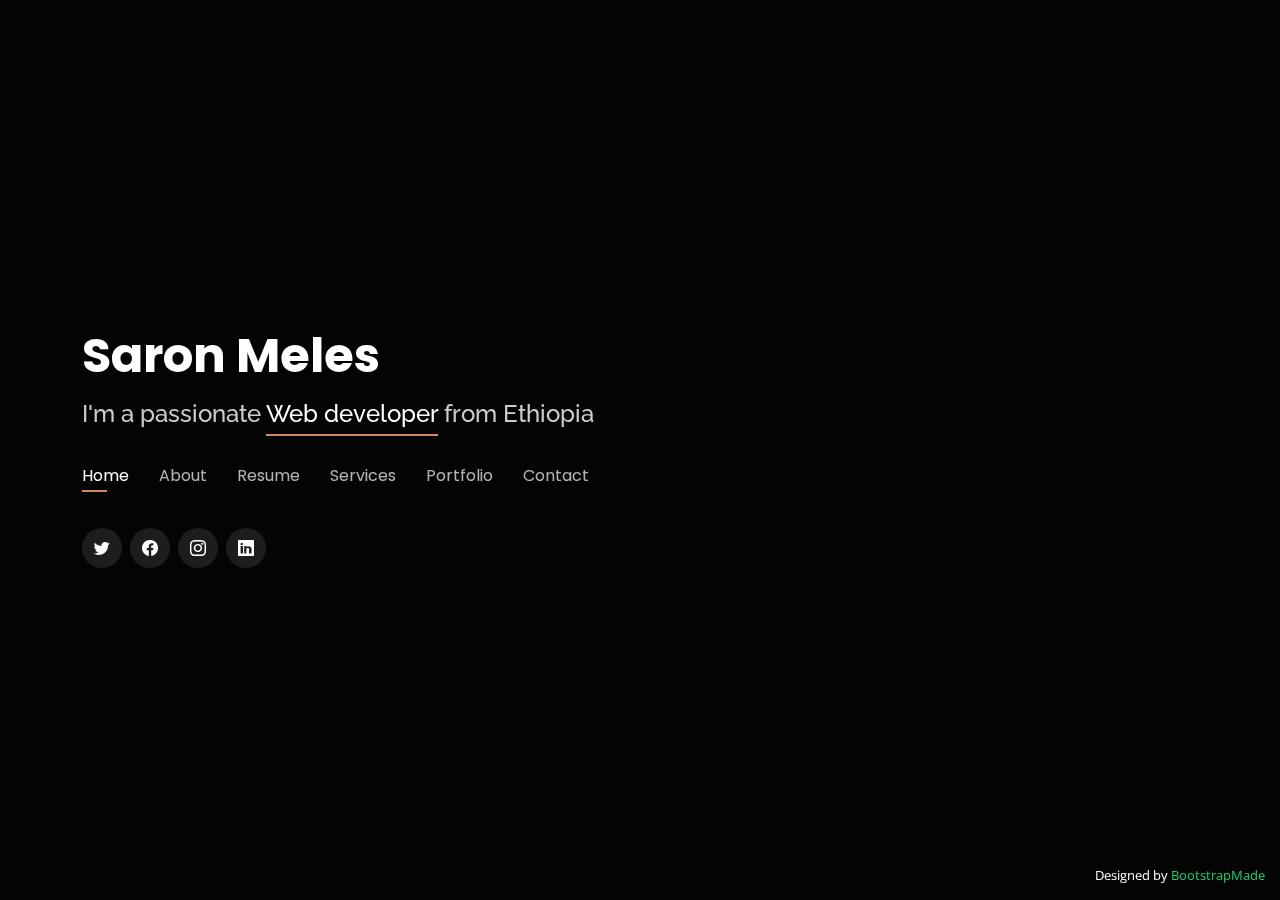
==== index.html @ d1ba61c9 "Initial Commit" ====
<!DOCTYPE html>
<html lang="en">

<head>
  <meta charset="utf-8">
  <meta content="width=device-width, initial-scale=1.0" name="viewport">

  <title>Personal Bootstrap Template</title>
  <meta content="" name="description">
  <meta content="" name="keywords">

  <!-- Favicons -->
  <link href="assets/img/favicon.png" rel="icon">
  <link href="assets/img/apple-touch-icon.png" rel="apple-touch-icon">

  <!-- Google Fonts -->
  <link href="https://fonts.googleapis.com/css?family=Open+Sans:300,300i,400,400i,600,600i,700,700i|Raleway:300,300i,400,400i,500,500i,600,600i,700,700i|Poppins:300,300i,400,400i,500,500i,600,600i,700,700i" rel="stylesheet">

  <!-- Vendor CSS Files -->
  <link href="assets/vendor/bootstrap/css/bootstrap.min.css" rel="stylesheet">
  <link href="assets/vendor/bootstrap-icons/bootstrap-icons.css" rel="stylesheet">
  <link href="assets/vendor/boxicons/css/boxicons.min.css" rel="stylesheet">
  <link href="assets/vendor/glightbox/css/glightbox.min.css" rel="stylesheet">
  <link href="assets/vendor/remixicon/remixicon.css" rel="stylesheet">
  <link href="assets/vendor/swiper/swiper-bundle.min.css" rel="stylesheet">

  <!-- Template Main CSS File -->
  <link href="assets/css/style.css" rel="stylesheet">

  <!-- =======================================================
  * Template Name: Personal
  * Updated: Mar 10 2023 with Bootstrap v5.2.3
  * Template URL: https://bootstrapmade.com/personal-free-resume-bootstrap-template/
  * Author: BootstrapMade.com
  * License: https://bootstrapmade.com/license/
  ======================================================== -->
</head>

<body>

  <!-- ======= Header ======= -->
  <header id="header">
    <div class="container">

      <h1><a href="index.html">Saron Meles</a></h1>
      <!-- Uncomment below if you prefer to use an image logo -->
      <!-- <a href="index.html" class="mr-auto"><img src="assets/img/logo.png" alt="" class="img-fluid"></a> -->
      <h2>I'm a passionate <span>Web developer</span> from Ethiopia</h2>

      <nav id="navbar" class="navbar">
        <ul>
          <li><a class="nav-link active" href="#header">Home</a></li>
          <li><a class="nav-link" href="#about">About</a></li>
          <li><a class="nav-link" href="#resume">Resume</a></li>
          <li><a class="nav-link" href="#services">Services</a></li>
          <li><a class="nav-link" href="#portfolio">Portfolio</a></li>
          <li><a class="nav-link" href="#contact">Contact</a></li>
        </ul>
        <i class="bi bi-list mobile-nav-toggle"></i>
      </nav><!-- .navbar -->

      <div class="social-links">
        <a href="#" class="twitter"><i class="bi bi-twitter"></i></a>
        <a href="#" class="facebook"><i class="bi bi-facebook"></i></a>
        <a href="#" class="instagram"><i class="bi bi-instagram"></i></a>
        <a href="#" class="linkedin"><i class="bi bi-linkedin"></i></a>
      </div>

    </div>
  </header><!-- End Header -->

  <!-- ======= About Section ======= -->
  <section id="about" class="about">

    <!-- ======= About Me ======= -->
    <div class="about-me container">

      <div class="section-title">
        <h2>About</h2>
        <p>Learn more about me</p>
      </div>

      <div class="row">
        <div class="col-lg-4" data-aos="fade-right">
          <img src="assets/img/aboutmebg.png" class="img-fluid" alt="">
        </div>
        <div class="col-lg-8 pt-4 pt-lg-0 content" data-aos="fade-left">
          <h3>UI/UX &amp; Designer and Web Developer</h3>
          <p class="fst-italic">
            I am a Web Developer with extensive experience in developing
websites from the ground up.
          </p>
          <div class="row">
            <div class="col-lg-6">
              <ul>
                <li><i class="bi bi-chevron-right"></i> <strong>Birthday:</strong> <span>27 June 1997</span></li>
                <li><i class="bi bi-chevron-right"></i> <strong>Website:</strong> <span>www.saron.com</span></li>
                <li><i class="bi bi-chevron-right"></i> <strong>Phone:</strong> <span>+123 456 7890</span></li>
                <li><i class="bi bi-chevron-right"></i> <strong>City:</strong> <span>Addis Ababa, Ethiopia</span></li>
              </ul>
            </div>
            <div class="col-lg-6">
              <ul>
                <li><i class="bi bi-chevron-right"></i> <strong>Age:</strong> <span>25</span></li>
                <li><i class="bi bi-chevron-right"></i> <strong>Degree:</strong> <span>BSc.</span></li>
                <li><i class="bi bi-chevron-right"></i> <strong>Email:</strong> <span>saronmeles4@gmail.com</span></li>
                <li><i class="bi bi-chevron-right"></i> <strong>Freelance:</strong> <span>Available</span></li>
              </ul>
            </div>
          </div>
          <p>
           I develop websites from the ground up – requirement analysis, planning,
            design, development, testing and delivery and maintenance. I have
            successfully completed more than 8 websites so far. I am known for
            my attention to detail, creative problem-solving skills, and ability to
            work both independently and collaboratively. I am motivated to provide clients with user-friendly solutions.
          </p>
        </div>
      </div>

    </div><!-- End About Me -->

    <!-- ======= Counts ======= -->
    <div class="counts container">

      <div class="row">

        <div class="col-lg-3 col-md-6">
          <div class="count-box">
            <i class="bi bi-emoji-smile"></i>
            <span data-purecounter-start="0" data-purecounter-end="232" data-purecounter-duration="1" class="purecounter"></span>
            <p>Happy Clients</p>
          </div>
        </div>

        <div class="col-lg-3 col-md-6 mt-5 mt-md-0">
          <div class="count-box">
            <i class="bi bi-journal-richtext"></i>
            <span data-purecounter-start="0" data-purecounter-end="521" data-purecounter-duration="1" class="purecounter"></span>
            <p>Projects</p>
          </div>
        </div>

        <div class="col-lg-3 col-md-6 mt-5 mt-lg-0">
          <div class="count-box">
            <i class="bi bi-headset"></i>
            <span data-purecounter-start="0" data-purecounter-end="1463" data-purecounter-duration="1" class="purecounter"></span>
            <p>Hours Of Support</p>
          </div>
        </div>

        <div class="col-lg-3 col-md-6 mt-5 mt-lg-0">
          <div class="count-box">
            <i class="bi bi-award"></i>
            <span data-purecounter-start="0" data-purecounter-end="24" data-purecounter-duration="1" class="purecounter"></span>
            <p>Awards</p>
          </div>
        </div>

      </div>

    </div><!-- End Counts -->

    <!-- ======= Skills  ======= -->
    <div class="skills container">

      <div class="section-title">
        <h2>Skills</h2>
      </div>

      <div class="row skills-content">

        <div class="col-lg-6">

          <div class="progress">
            <span class="skill">HTML <i class="val">100%</i></span>
            <div class="progress-bar-wrap">
              <div class="progress-bar" role="progressbar" aria-valuenow="100" aria-valuemin="0" aria-valuemax="100"></div>
            </div>
          </div>

          <div class="progress">
            <span class="skill">CSS <i class="val">90%</i></span>
            <div class="progress-bar-wrap">
              <div class="progress-bar" role="progressbar" aria-valuenow="90" aria-valuemin="0" aria-valuemax="100"></div>
            </div>
          </div>

          <div class="progress">
            <span class="skill">JavaScript <i class="val">75%</i></span>
            <div class="progress-bar-wrap">
              <div class="progress-bar" role="progressbar" aria-valuenow="75" aria-valuemin="0" aria-valuemax="100"></div>
            </div>
          </div>

        </div>

        <div class="col-lg-6">

          <div class="progress">
            <span class="skill">React <i class="val">65%</i></span>
            <div class="progress-bar-wrap">
              <div class="progress-bar" role="progressbar" aria-valuenow="80" aria-valuemin="0" aria-valuemax="100"></div>
            </div>
          </div>

          <div class="progress">
            <span class="skill">WIX <i class="val">90%</i></span>
            <div class="progress-bar-wrap">
              <div class="progress-bar" role="progressbar" aria-valuenow="90" aria-valuemin="0" aria-valuemax="100"></div>
            </div>
          </div>

          <div class="progress">
            <span class="skill">Photoshop <i class="val">50%</i></span>
            <div class="progress-bar-wrap">
              <div class="progress-bar" role="progressbar" aria-valuenow="55" aria-valuemin="0" aria-valuemax="100"></div>
            </div>
          </div>

        </div>

      </div>

    </div><!-- End Skills -->

    <!-- ======= Interests ======= -->
    <div class="interests container">

      <div class="section-title">
        <h2>Interests</h2>
      </div>

      <div class="row">
        <div class="col-lg-3 col-md-4">
          <div class="icon-box">
            <i class="ri-store-line" style="color: #ffbb2c;"></i>
            <h3>Lorem Ipsum</h3>
          </div>
        </div>
        <div class="col-lg-3 col-md-4 mt-4 mt-md-0">
          <div class="icon-box">
            <i class="ri-bar-chart-box-line" style="color: #5578ff;"></i>
            <h3>Dolor Sitema</h3>
          </div>
        </div>
        <div class="col-lg-3 col-md-4 mt-4 mt-md-0">
          <div class="icon-box">
            <i class="ri-calendar-todo-line" style="color: #e80368;"></i>
            <h3>Sed perspiciatis</h3>
          </div>
        </div>
        <div class="col-lg-3 col-md-4 mt-4 mt-lg-0">
          <div class="icon-box">
            <i class="ri-paint-brush-line" style="color: #e361ff;"></i>
            <h3>Magni Dolores</h3>
          </div>
        </div>
        <div class="col-lg-3 col-md-4 mt-4">
          <div class="icon-box">
            <i class="ri-database-2-line" style="color: #47aeff;"></i>
            <h3>Nemo Enim</h3>
          </div>
        </div>
        <div class="col-lg-3 col-md-4 mt-4">
          <div class="icon-box">
            <i class="ri-gradienter-line" style="color: #ffa76e;"></i>
            <h3>Eiusmod Tempor</h3>
          </div>
        </div>
        <div class="col-lg-3 col-md-4 mt-4">
          <div class="icon-box">
            <i class="ri-file-list-3-line" style="color: #11dbcf;"></i>
            <h3>Midela Teren</h3>
          </div>
        </div>
        <div class="col-lg-3 col-md-4 mt-4">
          <div class="icon-box">
            <i class="ri-price-tag-2-line" style="color: #4233ff;"></i>
            <h3>Pira Neve</h3>
          </div>
        </div>
        <div class="col-lg-3 col-md-4 mt-4">
          <div class="icon-box">
            <i class="ri-anchor-line" style="color: #b2904f;"></i>
            <h3>Dirada Pack</h3>
          </div>
        </div>
        <div class="col-lg-3 col-md-4 mt-4">
          <div class="icon-box">
            <i class="ri-disc-line" style="color: #b20969;"></i>
            <h3>Moton Ideal</h3>
          </div>
        </div>
        <div class="col-lg-3 col-md-4 mt-4">
          <div class="icon-box">
            <i class="ri-base-station-line" style="color: #ff5828;"></i>
            <h3>Verdo Park</h3>
          </div>
        </div>
        <div class="col-lg-3 col-md-4 mt-4">
          <div class="icon-box">
            <i class="ri-fingerprint-line" style="color: #29cc61;"></i>
            <h3>Flavor Nivelanda</h3>
          </div>
        </div>
      </div>

    </div><!-- End Interests -->

    <!-- ======= Testimonials ======= -->
    <div class="testimonials container">

      <div class="section-title">
        <h2>Testimonials</h2>
      </div>

      <div class="testimonials-slider swiper" data-aos="fade-up" data-aos-delay="100">
        <div class="swiper-wrapper">

          <div class="swiper-slide">
            <div class="testimonial-item">
              <p>
                <i class="bx bxs-quote-alt-left quote-icon-left"></i>
                Proin iaculis purus consequat sem cure digni ssim donec porttitora entum suscipit rhoncus. Accusantium quam, ultricies eget id, aliquam eget nibh et. Maecen aliquam, risus at semper.
                <i class="bx bxs-quote-alt-right quote-icon-right"></i>
              </p>
              <img src="assets/img/testimonials/testimonials-1.jpg" class="testimonial-img" alt="">
              <h3>Saul Goodman</h3>
              <h4>Ceo &amp; Founder</h4>
            </div>
          </div><!-- End testimonial item -->

          <div class="swiper-slide">
            <div class="testimonial-item">
              <p>
                <i class="bx bxs-quote-alt-left quote-icon-left"></i>
                Export tempor illum tamen malis malis eram quae irure esse labore quem cillum quid cillum eram malis quorum velit fore eram velit sunt aliqua noster fugiat irure amet legam anim culpa.
                <i class="bx bxs-quote-alt-right quote-icon-right"></i>
              </p>
              <img src="assets/img/testimonials/testimonials-2.jpg" class="testimonial-img" alt="">
              <h3>Sara Wilsson</h3>
              <h4>Designer</h4>
            </div>
          </div><!-- End testimonial item -->

          <div class="swiper-slide">
            <div class="testimonial-item">
              <p>
                <i class="bx bxs-quote-alt-left quote-icon-left"></i>
                Enim nisi quem export duis labore cillum quae magna enim sint quorum nulla quem veniam duis minim tempor labore quem eram duis noster aute amet eram fore quis sint minim.
                <i class="bx bxs-quote-alt-right quote-icon-right"></i>
              </p>
              <img src="assets/img/testimonials/testimonials-3.jpg" class="testimonial-img" alt="">
              <h3>Jena Karlis</h3>
              <h4>Store Owner</h4>
            </div>
          </div><!-- End testimonial item -->

          <div class="swiper-slide">
            <div class="testimonial-item">
              <p>
                <i class="bx bxs-quote-alt-left quote-icon-left"></i>
                Fugiat enim eram quae cillum dolore dolor amet nulla culpa multos export minim fugiat minim velit minim dolor enim duis veniam ipsum anim magna sunt elit fore quem dolore labore illum veniam.
                <i class="bx bxs-quote-alt-right quote-icon-right"></i>
              </p>
              <img src="assets/img/testimonials/testimonials-4.jpg" class="testimonial-img" alt="">
              <h3>Matt Brandon</h3>
              <h4>Freelancer</h4>
            </div>
          </div><!-- End testimonial item -->

          <div class="swiper-slide">
            <div class="testimonial-item">
              <p>
                <i class="bx bxs-quote-alt-left quote-icon-left"></i>
                Quis quorum aliqua sint quem legam fore sunt eram irure aliqua veniam tempor noster veniam enim culpa labore duis sunt culpa nulla illum cillum fugiat legam esse veniam culpa fore nisi cillum quid.
                <i class="bx bxs-quote-alt-right quote-icon-right"></i>
              </p>
              <img src="assets/img/testimonials/testimonials-5.jpg" class="testimonial-img" alt="">
              <h3>John Larson</h3>
              <h4>Entrepreneur</h4>
            </div>
          </div><!-- End testimonial item -->

        </div>
        <div class="swiper-pagination"></div>
      </div>

      <div class="owl-carousel testimonials-carousel">

      </div>

    </div><!-- End Testimonials  -->

  </section><!-- End About Section -->

  <!-- ======= Resume Section ======= -->
  <section id="resume" class="resume">
    <div class="container">

      <div class="section-title">
        <h2>Resume</h2>
        <p>Check My Resume</p>
      </div>

      <div class="row">
        <div class="col-lg-6">
          <h3 class="resume-title">Sumary</h3>
          <div class="resume-item pb-0">
            <h4>Alice Barkley</h4>
            <p><em>Innovative and deadline-driven Graphic Designer with 3+ years of experience designing and developing user-centered digital/print marketing material from initial concept to final, polished deliverable.</em></p>
            <p>
            <ul>
              <li>Portland par 127,Orlando, FL</li>
              <li>(123) 456-7891</li>
              <li>alice.barkley@example.com</li>
            </ul>
            </p>
          </div>

          <h3 class="resume-title">Education</h3>
          <div class="resume-item">
            <h4>Master of Fine Arts &amp; Graphic Design</h4>
            <h5>2015 - 2016</h5>
            <p><em>Rochester Institute of Technology, Rochester, NY</em></p>
            <p>Qui deserunt veniam. Et sed aliquam labore tempore sed quisquam iusto autem sit. Ea vero voluptatum qui ut dignissimos deleniti nerada porti sand markend</p>
          </div>
          <div class="resume-item">
            <h4>Bachelor of Fine Arts &amp; Graphic Design</h4>
            <h5>2010 - 2014</h5>
            <p><em>Rochester Institute of Technology, Rochester, NY</em></p>
            <p>Quia nobis sequi est occaecati aut. Repudiandae et iusto quae reiciendis et quis Eius vel ratione eius unde vitae rerum voluptates asperiores voluptatem Earum molestiae consequatur neque etlon sader mart dila</p>
          </div>
        </div>
        <div class="col-lg-6">
          <h3 class="resume-title">Professional Experience</h3>
          <div class="resume-item">
            <h4>Senior graphic design specialist</h4>
            <h5>2019 - Present</h5>
            <p><em>Experion, New York, NY </em></p>
            <p>
            <ul>
              <li>Lead in the design, development, and implementation of the graphic, layout, and production communication materials</li>
              <li>Delegate tasks to the 7 members of the design team and provide counsel on all aspects of the project. </li>
              <li>Supervise the assessment of all graphic materials in order to ensure quality and accuracy of the design</li>
              <li>Oversee the efficient use of production project budgets ranging from $2,000 - $25,000</li>
            </ul>
            </p>
          </div>
          <div class="resume-item">
            <h4>Graphic design specialist</h4>
            <h5>2017 - 2018</h5>
            <p><em>Stepping Stone Advertising, New York, NY</em></p>
            <p>
            <ul>
              <li>Developed numerous marketing programs (logos, brochures,infographics, presentations, and advertisements).</li>
              <li>Managed up to 5 projects or tasks at a given time while under pressure</li>
              <li>Recommended and consulted with clients on the most appropriate graphic design</li>
              <li>Created 4+ design presentations and proposals a month for clients and account managers</li>
            </ul>
            </p>
          </div>
        </div>
      </div>

    </div>
  </section><!-- End Resume Section -->

  <!-- ======= Services Section ======= -->
  <section id="services" class="services">
    <div class="container">

      <div class="section-title">
        <h2>Services</h2>
        <p>My Services</p>
      </div>

      <div class="row">
        <div class="col-lg-4 col-md-6 d-flex align-items-stretch">
          <div class="icon-box">
            <div class="icon"><i class="bx bxl-dribbble"></i></div>
            <h4><a href="">Lorem Ipsum</a></h4>
            <p>Voluptatum deleniti atque corrupti quos dolores et quas molestias excepturi</p>
          </div>
        </div>

        <div class="col-lg-4 col-md-6 d-flex align-items-stretch mt-4 mt-md-0">
          <div class="icon-box">
            <div class="icon"><i class="bx bx-file"></i></div>
            <h4><a href="">Sed ut perspiciatis</a></h4>
            <p>Duis aute irure dolor in reprehenderit in voluptate velit esse cillum dolore</p>
          </div>
        </div>

        <div class="col-lg-4 col-md-6 d-flex align-items-stretch mt-4 mt-lg-0">
          <div class="icon-box">
            <div class="icon"><i class="bx bx-tachometer"></i></div>
            <h4><a href="">Magni Dolores</a></h4>
            <p>Excepteur sint occaecat cupidatat non proident, sunt in culpa qui officia</p>
          </div>
        </div>

        <div class="col-lg-4 col-md-6 d-flex align-items-stretch mt-4">
          <div class="icon-box">
            <div class="icon"><i class="bx bx-world"></i></div>
            <h4><a href="">Nemo Enim</a></h4>
            <p>At vero eos et accusamus et iusto odio dignissimos ducimus qui blanditiis</p>
          </div>
        </div>

        <div class="col-lg-4 col-md-6 d-flex align-items-stretch mt-4">
          <div class="icon-box">
            <div class="icon"><i class="bx bx-slideshow"></i></div>
            <h4><a href="">Dele cardo</a></h4>
            <p>Quis consequatur saepe eligendi voluptatem consequatur dolor consequuntur</p>
          </div>
        </div>

        <div class="col-lg-4 col-md-6 d-flex align-items-stretch mt-4">
          <div class="icon-box">
            <div class="icon"><i class="bx bx-arch"></i></div>
            <h4><a href="">Divera don</a></h4>
            <p>Modi nostrum vel laborum. Porro fugit error sit minus sapiente sit aspernatur</p>
          </div>
        </div>

      </div>

    </div>
  </section><!-- End Services Section -->

  <!-- ======= Portfolio Section ======= -->
  <section id="portfolio" class="portfolio">
    <div class="container">

      <div class="section-title">
        <h2>Portfolio</h2>
        <p>My Works</p>
      </div>

      <div class="row">
        <div class="col-lg-12 d-flex justify-content-center">
          <ul id="portfolio-flters">
            <li data-filter="*" class="filter-active">All</li>
            <li data-filter=".filter-app">App</li>
            <li data-filter=".filter-card">Card</li>
            <li data-filter=".filter-web">Web</li>
          </ul>
        </div>
      </div>

      <div class="row portfolio-container">

        <div class="col-lg-4 col-md-6 portfolio-item filter-app">
          <div class="portfolio-wrap">
            <img src="assets/img/portfolio/portfolio-1.jpg" class="img-fluid" alt="">
            <div class="portfolio-info">
              <h4>App 1</h4>
              <p>App</p>
              <div class="portfolio-links">
                <a href="assets/img/portfolio/portfolio-1.jpg" data-gallery="portfolioGallery" class="portfolio-lightbox" title="App 1"><i class="bx bx-plus"></i></a>
                <a href="portfolio-details.html" data-gallery="portfolioDetailsGallery" data-glightbox="type: external" class="portfolio-details-lightbox" title="Portfolio Details"><i class="bx bx-link"></i></a>
              </div>
            </div>
          </div>
        </div>

        <div class="col-lg-4 col-md-6 portfolio-item filter-web">
          <div class="portfolio-wrap">
            <img src="assets/img/portfolio/portfolio-2.jpg" class="img-fluid" alt="">
            <div class="portfolio-info">
              <h4>Web 3</h4>
              <p>Web</p>
              <div class="portfolio-links">
                <a href="assets/img/portfolio/portfolio-2.jpg" data-gallery="portfolioGallery" class="portfolio-lightbox" title="Web 3"><i class="bx bx-plus"></i></a>
                <a href="portfolio-details.html" data-gallery="portfolioDetailsGallery" data-glightbox="type: external" class="portfolio-details-lightbox" title="Portfolio Details"><i class="bx bx-link"></i></a>
              </div>
            </div>
          </div>
        </div>

        <div class="col-lg-4 col-md-6 portfolio-item filter-app">
          <div class="portfolio-wrap">
            <img src="assets/img/portfolio/portfolio-3.jpg" class="img-fluid" alt="">
            <div class="portfolio-info">
              <h4>App 2</h4>
              <p>App</p>
              <div class="portfolio-links">
                <a href="assets/img/portfolio/portfolio-3.jpg" data-gallery="portfolioGallery" class="portfolio-lightbox" title="App 2"><i class="bx bx-plus"></i></a>
                <a href="portfolio-details.html" data-gallery="portfolioDetailsGallery" data-glightbox="type: external" class="portfolio-details-lightbox" title="Portfolio Details"><i class="bx bx-link"></i></a>
              </div>
            </div>
          </div>
        </div>

        <div class="col-lg-4 col-md-6 portfolio-item filter-card">
          <div class="portfolio-wrap">
            <img src="assets/img/portfolio/portfolio-4.jpg" class="img-fluid" alt="">
            <div class="portfolio-info">
              <h4>Card 2</h4>
              <p>Card</p>
              <div class="portfolio-links">
                <a href="assets/img/portfolio/portfolio-4.jpg" data-gallery="portfolioGallery" class="portfolio-lightbox" title="Card 2"><i class="bx bx-plus"></i></a>
                <a href="portfolio-details.html" data-gallery="portfolioDetailsGallery" data-glightbox="type: external" class="portfolio-details-lightbox" title="Portfolio Details"><i class="bx bx-link"></i></a>
              </div>
            </div>
          </div>
        </div>

        <div class="col-lg-4 col-md-6 portfolio-item filter-web">
          <div class="portfolio-wrap">
            <img src="assets/img/portfolio/portfolio-5.jpg" class="img-fluid" alt="">
            <div class="portfolio-info">
              <h4>Web 2</h4>
              <p>Web</p>
              <div class="portfolio-links">
                <a href="assets/img/portfolio/portfolio-5.jpg" data-gallery="portfolioGallery" class="portfolio-lightbox" title="Web 2"><i class="bx bx-plus"></i></a>
                <a href="portfolio-details.html" data-gallery="portfolioDetailsGallery" data-glightbox="type: external" class="portfolio-details-lightbox" title="Portfolio Details"><i class="bx bx-link"></i></a>
              </div>
            </div>
          </div>
        </div>

        <div class="col-lg-4 col-md-6 portfolio-item filter-app">
          <div class="portfolio-wrap">
            <img src="assets/img/portfolio/portfolio-6.jpg" class="img-fluid" alt="">
            <div class="portfolio-info">
              <h4>App 3</h4>
              <p>App</p>
              <div class="portfolio-links">
                <a href="assets/img/portfolio/portfolio-6.jpg" data-gallery="portfolioGallery" class="portfolio-lightbox" title="App 3"><i class="bx bx-plus"></i></a>
                <a href="portfolio-details.html" data-gallery="portfolioDetailsGallery" data-glightbox="type: external" class="portfolio-details-lightbox" title="Portfolio Details"><i class="bx bx-link"></i></a>
              </div>
            </div>
          </div>
        </div>

        <div class="col-lg-4 col-md-6 portfolio-item filter-card">
          <div class="portfolio-wrap">
            <img src="assets/img/portfolio/portfolio-7.jpg" class="img-fluid" alt="">
            <div class="portfolio-info">
              <h4>Card 1</h4>
              <p>Card</p>
              <div class="portfolio-links">
                <a href="assets/img/portfolio/portfolio-7.jpg" data-gallery="portfolioGallery" class="portfolio-lightbox" title="Card 1"><i class="bx bx-plus"></i></a>
                <a href="portfolio-details.html" data-gallery="portfolioDetailsGallery" data-glightbox="type: external" class="portfolio-details-lightbox" title="Portfolio Details"><i class="bx bx-link"></i></a>
              </div>
            </div>
          </div>
        </div>

        <div class="col-lg-4 col-md-6 portfolio-item filter-card">
          <div class="portfolio-wrap">
            <img src="assets/img/portfolio/portfolio-8.jpg" class="img-fluid" alt="">
            <div class="portfolio-info">
              <h4>Card 3</h4>
              <p>Card</p>
              <div class="portfolio-links">
                <a href="assets/img/portfolio/portfolio-8.jpg" data-gallery="portfolioGallery" class="portfolio-lightbox" title="Card 3"><i class="bx bx-plus"></i></a>
                <a href="portfolio-details.html" data-gallery="portfolioDetailsGallery" data-glightbox="type: external" class="portfolio-details-lightbox" title="Portfolio Details"><i class="bx bx-link"></i></a>
              </div>
            </div>
          </div>
        </div>

        <div class="col-lg-4 col-md-6 portfolio-item filter-web">
          <div class="portfolio-wrap">
            <img src="assets/img/portfolio/portfolio-9.jpg" class="img-fluid" alt="">
            <div class="portfolio-info">
              <h4>Web 3</h4>
              <p>Web</p>
              <div class="portfolio-links">
                <a href="assets/img/portfolio/portfolio-9.jpg" data-gallery="portfolioGallery" class="portfolio-lightbox" title="Web 3"><i class="bx bx-plus"></i></a>
                <a href="portfolio-details.html" data-gallery="portfolioDetailsGallery" data-glightbox="type: external" class="portfolio-details-lightbox" title="Portfolio Details"><i class="bx bx-link"></i></a>
              </div>
            </div>
          </div>
        </div>

      </div>

    </div>
  </section><!-- End Portfolio Section -->

  <!-- ======= Contact Section ======= -->
  <section id="contact" class="contact">
    <div class="container">

      <div class="section-title">
        <h2>Contact</h2>
        <p>Contact Me</p>
      </div>

      <div class="row mt-2">

        <div class="col-md-6 d-flex align-items-stretch">
          <div class="info-box">
            <i class="bx bx-map"></i>
            <h3>My Address</h3>
            <p>A108 Adam Street, New York, NY 535022</p>
          </div>
        </div>

        <div class="col-md-6 mt-4 mt-md-0 d-flex align-items-stretch">
          <div class="info-box">
            <i class="bx bx-share-alt"></i>
            <h3>Social Profiles</h3>
            <div class="social-links">
              <a href="#" class="twitter"><i class="bi bi-twitter"></i></a>
              <a href="#" class="facebook"><i class="bi bi-facebook"></i></a>
              <a href="#" class="instagram"><i class="bi bi-instagram"></i></a>
              <a href="#" class="google-plus"><i class="bi bi-skype"></i></a>
              <a href="#" class="linkedin"><i class="bi bi-linkedin"></i></a>
            </div>
          </div>
        </div>

        <div class="col-md-6 mt-4 d-flex align-items-stretch">
          <div class="info-box">
            <i class="bx bx-envelope"></i>
            <h3>Email Me</h3>
            <p>contact@example.com</p>
          </div>
        </div>
        <div class="col-md-6 mt-4 d-flex align-items-stretch">
          <div class="info-box">
            <i class="bx bx-phone-call"></i>
            <h3>Call Me</h3>
            <p>+1 5589 55488 55</p>
          </div>
        </div>
      </div>

      <form action="forms/contact.php" method="post" role="form" class="php-email-form mt-4">
        <div class="row">
          <div class="col-md-6 form-group">
            <input type="text" name="name" class="form-control" id="name" placeholder="Your Name" required>
          </div>
          <div class="col-md-6 form-group mt-3 mt-md-0">
            <input type="email" class="form-control" name="email" id="email" placeholder="Your Email" required>
          </div>
        </div>
        <div class="form-group mt-3">
          <input type="text" class="form-control" name="subject" id="subject" placeholder="Subject" required>
        </div>
        <div class="form-group mt-3">
          <textarea class="form-control" name="message" rows="5" placeholder="Message" required></textarea>
        </div>
        <div class="my-3">
          <div class="loading">Loading</div>
          <div class="error-message"></div>
          <div class="sent-message">Your message has been sent. Thank you!</div>
        </div>
        <div class="text-center"><button type="submit">Send Message</button></div>
      </form>

    </div>
  </section><!-- End Contact Section -->

  <div class="credits">
    <!-- All the links in the footer should remain intact. -->
    <!-- You can delete the links only if you purchased the pro version. -->
    <!-- Licensing information: https://bootstrapmade.com/license/ -->
    <!-- Purchase the pro version with working PHP/AJAX contact form: https://bootstrapmade.com/personal-free-resume-bootstrap-template/ -->
    Designed by <a href="https://bootstrapmade.com/">BootstrapMade</a>
  </div>

  <!-- Vendor JS Files -->
  <script src="assets/vendor/purecounter/purecounter_vanilla.js"></script>
  <script src="assets/vendor/bootstrap/js/bootstrap.bundle.min.js"></script>
  <script src="assets/vendor/glightbox/js/glightbox.min.js"></script>
  <script src="assets/vendor/isotope-layout/isotope.pkgd.min.js"></script>
  <script src="assets/vendor/swiper/swiper-bundle.min.js"></script>
  <script src="assets/vendor/waypoints/noframework.waypoints.js"></script>
  <script src="assets/vendor/php-email-form/validate.js"></script>

  <!-- Template Main JS File -->
  <script src="assets/js/main.js"></script>

</body>

</html>
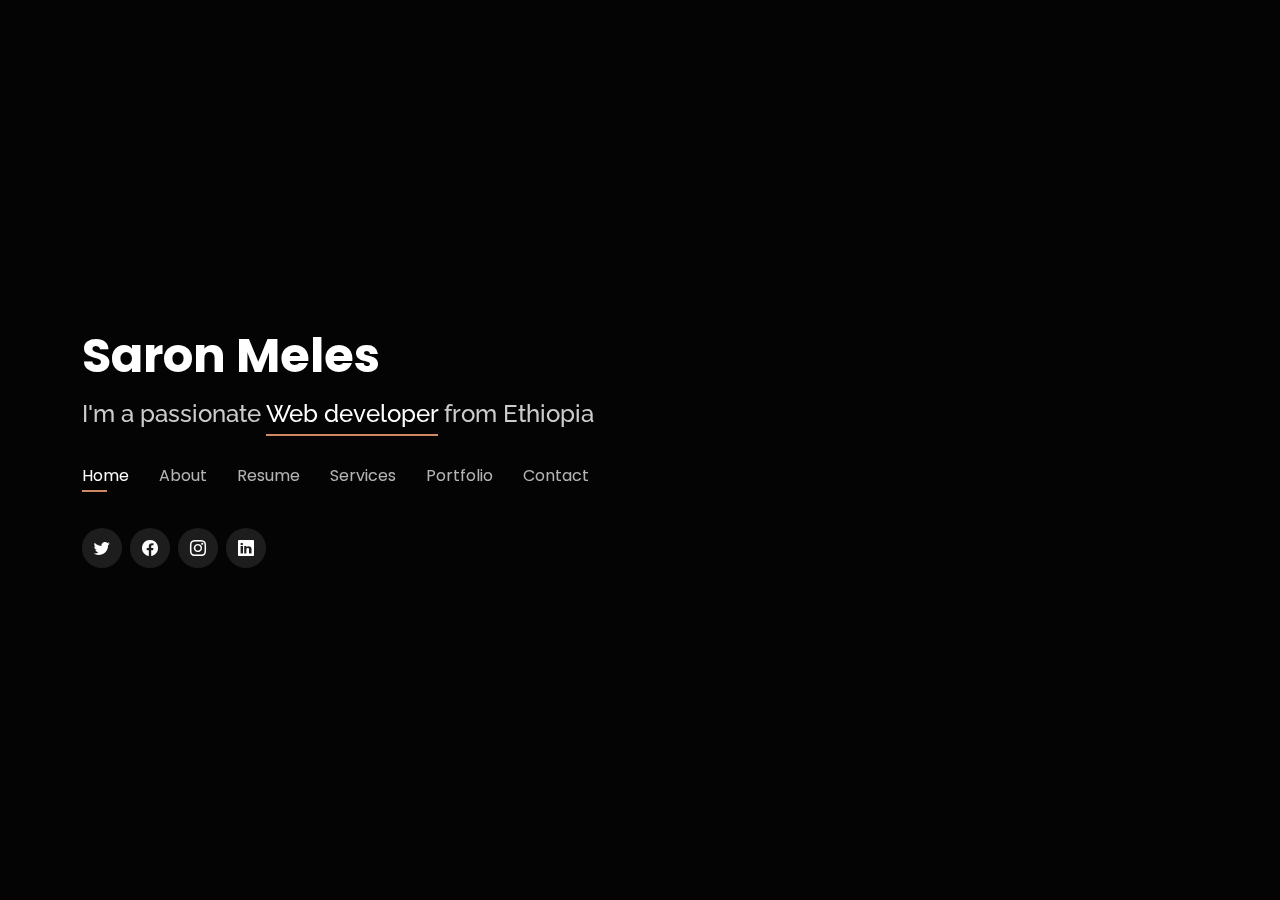
==== commit e12511ae: "Home, Resume and About pages done" ====
--- a/index.html
+++ b/index.html
@@ -5,16 +5,18 @@
   <meta charset="utf-8">
   <meta content="width=device-width, initial-scale=1.0" name="viewport">
 
-  <title>Personal Bootstrap Template</title>
+  <title>Saron's Portfolio Website</title>
   <meta content="" name="description">
   <meta content="" name="keywords">
 
   <!-- Favicons -->
-  <link href="assets/img/favicon.png" rel="icon">
+  <link href="assets/img/favicon.ico" rel="icon">
   <link href="assets/img/apple-touch-icon.png" rel="apple-touch-icon">
 
   <!-- Google Fonts -->
-  <link href="https://fonts.googleapis.com/css?family=Open+Sans:300,300i,400,400i,600,600i,700,700i|Raleway:300,300i,400,400i,500,500i,600,600i,700,700i|Poppins:300,300i,400,400i,500,500i,600,600i,700,700i" rel="stylesheet">
+  <link
+    href="https://fonts.googleapis.com/css?family=Open+Sans:300,300i,400,400i,600,600i,700,700i|Raleway:300,300i,400,400i,500,500i,600,600i,700,700i|Poppins:300,300i,400,400i,500,500i,600,600i,700,700i"
+    rel="stylesheet">
 
   <!-- Vendor CSS Files -->
   <link href="assets/vendor/bootstrap/css/bootstrap.min.css" rel="stylesheet">
@@ -85,17 +87,17 @@
           <img src="assets/img/aboutmebg.png" class="img-fluid" alt="">
         </div>
         <div class="col-lg-8 pt-4 pt-lg-0 content" data-aos="fade-left">
-          <h3>UI/UX &amp; Designer and Web Developer</h3>
+          <h3>UI/UX Designer &amp; Web Developer</h3>
           <p class="fst-italic">
             I am a Web Developer with extensive experience in developing
-websites from the ground up.
+            websites from the ground up.
           </p>
           <div class="row">
             <div class="col-lg-6">
               <ul>
                 <li><i class="bi bi-chevron-right"></i> <strong>Birthday:</strong> <span>27 June 1997</span></li>
                 <li><i class="bi bi-chevron-right"></i> <strong>Website:</strong> <span>www.saron.com</span></li>
-                <li><i class="bi bi-chevron-right"></i> <strong>Phone:</strong> <span>+123 456 7890</span></li>
+                <li><i class="bi bi-chevron-right"></i> <strong>Phone:</strong> <span>+251 929 040 556</span></li>
                 <li><i class="bi bi-chevron-right"></i> <strong>City:</strong> <span>Addis Ababa, Ethiopia</span></li>
               </ul>
             </div>
@@ -109,7 +111,7 @@
             </div>
           </div>
           <p>
-           I develop websites from the ground up – requirement analysis, planning,
+            I develop websites from the ground up – requirement analysis, planning,
             design, development, testing and delivery and maintenance. I have
             successfully completed more than 8 websites so far. I am known for
             my attention to detail, creative problem-solving skills, and ability to
@@ -128,7 +130,8 @@
         <div class="col-lg-3 col-md-6">
           <div class="count-box">
             <i class="bi bi-emoji-smile"></i>
-            <span data-purecounter-start="0" data-purecounter-end="232" data-purecounter-duration="1" class="purecounter"></span>
+            <span data-purecounter-start="0" data-purecounter-end="232" data-purecounter-duration="1"
+              class="purecounter"></span>
             <p>Happy Clients</p>
           </div>
         </div>
@@ -136,7 +139,8 @@
         <div class="col-lg-3 col-md-6 mt-5 mt-md-0">
           <div class="count-box">
             <i class="bi bi-journal-richtext"></i>
-            <span data-purecounter-start="0" data-purecounter-end="521" data-purecounter-duration="1" class="purecounter"></span>
+            <span data-purecounter-start="0" data-purecounter-end="521" data-purecounter-duration="1"
+              class="purecounter"></span>
             <p>Projects</p>
           </div>
         </div>
@@ -144,7 +148,8 @@
         <div class="col-lg-3 col-md-6 mt-5 mt-lg-0">
           <div class="count-box">
             <i class="bi bi-headset"></i>
-            <span data-purecounter-start="0" data-purecounter-end="1463" data-purecounter-duration="1" class="purecounter"></span>
+            <span data-purecounter-start="0" data-purecounter-end="1463" data-purecounter-duration="1"
+              class="purecounter"></span>
             <p>Hours Of Support</p>
           </div>
         </div>
@@ -152,7 +157,8 @@
         <div class="col-lg-3 col-md-6 mt-5 mt-lg-0">
           <div class="count-box">
             <i class="bi bi-award"></i>
-            <span data-purecounter-start="0" data-purecounter-end="24" data-purecounter-duration="1" class="purecounter"></span>
+            <span data-purecounter-start="0" data-purecounter-end="24" data-purecounter-duration="1"
+              class="purecounter"></span>
             <p>Awards</p>
           </div>
         </div>
@@ -175,21 +181,24 @@
           <div class="progress">
             <span class="skill">HTML <i class="val">100%</i></span>
             <div class="progress-bar-wrap">
-              <div class="progress-bar" role="progressbar" aria-valuenow="100" aria-valuemin="0" aria-valuemax="100"></div>
+              <div class="progress-bar" role="progressbar" aria-valuenow="100" aria-valuemin="0" aria-valuemax="100">
+              </div>
             </div>
           </div>
 
           <div class="progress">
             <span class="skill">CSS <i class="val">90%</i></span>
             <div class="progress-bar-wrap">
-              <div class="progress-bar" role="progressbar" aria-valuenow="90" aria-valuemin="0" aria-valuemax="100"></div>
+              <div class="progress-bar" role="progressbar" aria-valuenow="90" aria-valuemin="0" aria-valuemax="100">
+              </div>
             </div>
           </div>
 
           <div class="progress">
             <span class="skill">JavaScript <i class="val">75%</i></span>
             <div class="progress-bar-wrap">
-              <div class="progress-bar" role="progressbar" aria-valuenow="75" aria-valuemin="0" aria-valuemax="100"></div>
+              <div class="progress-bar" role="progressbar" aria-valuenow="75" aria-valuemin="0" aria-valuemax="100">
+              </div>
             </div>
           </div>
 
@@ -200,21 +209,24 @@
           <div class="progress">
             <span class="skill">React <i class="val">65%</i></span>
             <div class="progress-bar-wrap">
-              <div class="progress-bar" role="progressbar" aria-valuenow="80" aria-valuemin="0" aria-valuemax="100"></div>
+              <div class="progress-bar" role="progressbar" aria-valuenow="80" aria-valuemin="0" aria-valuemax="100">
+              </div>
             </div>
           </div>
 
           <div class="progress">
             <span class="skill">WIX <i class="val">90%</i></span>
             <div class="progress-bar-wrap">
-              <div class="progress-bar" role="progressbar" aria-valuenow="90" aria-valuemin="0" aria-valuemax="100"></div>
+              <div class="progress-bar" role="progressbar" aria-valuenow="90" aria-valuemin="0" aria-valuemax="100">
+              </div>
             </div>
           </div>
 
           <div class="progress">
             <span class="skill">Photoshop <i class="val">50%</i></span>
             <div class="progress-bar-wrap">
-              <div class="progress-bar" role="progressbar" aria-valuenow="55" aria-valuemin="0" aria-valuemax="100"></div>
+              <div class="progress-bar" role="progressbar" aria-valuenow="55" aria-valuemin="0" aria-valuemax="100">
+              </div>
             </div>
           </div>
 
@@ -322,7 +334,8 @@
             <div class="testimonial-item">
               <p>
                 <i class="bx bxs-quote-alt-left quote-icon-left"></i>
-                Proin iaculis purus consequat sem cure digni ssim donec porttitora entum suscipit rhoncus. Accusantium quam, ultricies eget id, aliquam eget nibh et. Maecen aliquam, risus at semper.
+                Proin iaculis purus consequat sem cure digni ssim donec porttitora entum suscipit rhoncus. Accusantium
+                quam, ultricies eget id, aliquam eget nibh et. Maecen aliquam, risus at semper.
                 <i class="bx bxs-quote-alt-right quote-icon-right"></i>
               </p>
               <img src="assets/img/testimonials/testimonials-1.jpg" class="testimonial-img" alt="">
@@ -335,7 +348,8 @@
             <div class="testimonial-item">
               <p>
                 <i class="bx bxs-quote-alt-left quote-icon-left"></i>
-                Export tempor illum tamen malis malis eram quae irure esse labore quem cillum quid cillum eram malis quorum velit fore eram velit sunt aliqua noster fugiat irure amet legam anim culpa.
+                Export tempor illum tamen malis malis eram quae irure esse labore quem cillum quid cillum eram malis
+                quorum velit fore eram velit sunt aliqua noster fugiat irure amet legam anim culpa.
                 <i class="bx bxs-quote-alt-right quote-icon-right"></i>
               </p>
               <img src="assets/img/testimonials/testimonials-2.jpg" class="testimonial-img" alt="">
@@ -348,7 +362,8 @@
             <div class="testimonial-item">
               <p>
                 <i class="bx bxs-quote-alt-left quote-icon-left"></i>
-                Enim nisi quem export duis labore cillum quae magna enim sint quorum nulla quem veniam duis minim tempor labore quem eram duis noster aute amet eram fore quis sint minim.
+                Enim nisi quem export duis labore cillum quae magna enim sint quorum nulla quem veniam duis minim tempor
+                labore quem eram duis noster aute amet eram fore quis sint minim.
                 <i class="bx bxs-quote-alt-right quote-icon-right"></i>
               </p>
               <img src="assets/img/testimonials/testimonials-3.jpg" class="testimonial-img" alt="">
@@ -361,7 +376,8 @@
             <div class="testimonial-item">
               <p>
                 <i class="bx bxs-quote-alt-left quote-icon-left"></i>
-                Fugiat enim eram quae cillum dolore dolor amet nulla culpa multos export minim fugiat minim velit minim dolor enim duis veniam ipsum anim magna sunt elit fore quem dolore labore illum veniam.
+                Fugiat enim eram quae cillum dolore dolor amet nulla culpa multos export minim fugiat minim velit minim
+                dolor enim duis veniam ipsum anim magna sunt elit fore quem dolore labore illum veniam.
                 <i class="bx bxs-quote-alt-right quote-icon-right"></i>
               </p>
               <img src="assets/img/testimonials/testimonials-4.jpg" class="testimonial-img" alt="">
@@ -374,7 +390,8 @@
             <div class="testimonial-item">
               <p>
                 <i class="bx bxs-quote-alt-left quote-icon-left"></i>
-                Quis quorum aliqua sint quem legam fore sunt eram irure aliqua veniam tempor noster veniam enim culpa labore duis sunt culpa nulla illum cillum fugiat legam esse veniam culpa fore nisi cillum quid.
+                Quis quorum aliqua sint quem legam fore sunt eram irure aliqua veniam tempor noster veniam enim culpa
+                labore duis sunt culpa nulla illum cillum fugiat legam esse veniam culpa fore nisi cillum quid.
                 <i class="bx bxs-quote-alt-right quote-icon-right"></i>
               </p>
               <img src="assets/img/testimonials/testimonials-5.jpg" class="testimonial-img" alt="">
@@ -406,58 +423,61 @@
 
       <div class="row">
         <div class="col-lg-6">
-          <h3 class="resume-title">Sumary</h3>
+          <h3 class="resume-title">Summary</h3>
           <div class="resume-item pb-0">
-            <h4>Alice Barkley</h4>
-            <p><em>Innovative and deadline-driven Graphic Designer with 3+ years of experience designing and developing user-centered digital/print marketing material from initial concept to final, polished deliverable.</em></p>
+            <h4>Saron Meles</h4>
+            <p><em>Innovative and deadline-driven UI/UX Designer and Web Developer with 2+ years of experience designing
+                and developing user-centered websites from initial concept to final, polished deliverable.</em></p>
             <p>
             <ul>
-              <li>Portland par 127,Orlando, FL</li>
-              <li>(123) 456-7891</li>
-              <li>alice.barkley@example.com</li>
+              <li>Addis Ababa, Ethiopia</li>
+              <li>(+251) 929-04 0556</li>
+              <li>saronmeles4@gmail.com</li>
             </ul>
             </p>
           </div>
 
           <h3 class="resume-title">Education</h3>
           <div class="resume-item">
-            <h4>Master of Fine Arts &amp; Graphic Design</h4>
-            <h5>2015 - 2016</h5>
-            <p><em>Rochester Institute of Technology, Rochester, NY</em></p>
-            <p>Qui deserunt veniam. Et sed aliquam labore tempore sed quisquam iusto autem sit. Ea vero voluptatum qui ut dignissimos deleniti nerada porti sand markend</p>
-          </div>
-          <div class="resume-item">
-            <h4>Bachelor of Fine Arts &amp; Graphic Design</h4>
-            <h5>2010 - 2014</h5>
-            <p><em>Rochester Institute of Technology, Rochester, NY</em></p>
-            <p>Quia nobis sequi est occaecati aut. Repudiandae et iusto quae reiciendis et quis Eius vel ratione eius unde vitae rerum voluptates asperiores voluptatem Earum molestiae consequatur neque etlon sader mart dila</p>
+            <h4>BSc Electrical &amp; Computer Engineering</h4>
+            <h5>2016 - 2021</h5>
+            <p><em>Jimma Institute of Technology, Jimma University, Jimma</em></p>
+            <p>Bachelor of Science in Electrical and Computer Engineering
+              With Computer Engineering focus area.</p>
+              <h6>CGPA - 3.23</h6>
+              <h6>Relevant Projects</h6>
+              <ul>
+                <li><strong><i>“Aiding visually impaired using smart stick”</i></strong> using Arduino micro controller and C programming.</li>
+                <li><strong><i>“Autonomous seed sowing robotic vehicle”</i></strong> using Proteus and MikroC for PIC.</li>
+                <li><strong><i>“Safe Crowd Size and Distance Monitoring System for COVID-19 protection”</i></strong>  for final project.</li>
+              </ul>
           </div>
         </div>
         <div class="col-lg-6">
           <h3 class="resume-title">Professional Experience</h3>
           <div class="resume-item">
-            <h4>Senior graphic design specialist</h4>
-            <h5>2019 - Present</h5>
-            <p><em>Experion, New York, NY </em></p>
+            <h4>information Technician</h4>
+            <h5>2021 - Present</h5>
+            <p><em>West International Holdings Africa Co. ltd </em></p>
             <p>
             <ul>
-              <li>Lead in the design, development, and implementation of the graphic, layout, and production communication materials</li>
-              <li>Delegate tasks to the 7 members of the design team and provide counsel on all aspects of the project. </li>
-              <li>Supervise the assessment of all graphic materials in order to ensure quality and accuracy of the design</li>
-              <li>Oversee the efficient use of production project budgets ranging from $2,000 - $25,000</li>
+              <li>Lead in the design, development, and maintenance of Websites following
+                SDLC.</li>
+              <li>Communcate with different clients to analyse their requirements, prepare development plans, and follow up project plans.  </li>
+              <li>Testing and optimization of websites and deploy using AWS cloud infrastucture</li>
+              <li> Assist in the operation management and implementation of Oracle NetSuite ERP system, OA
+                system, TMS, MES, etc </li>
             </ul>
             </p>
           </div>
           <div class="resume-item">
-            <h4>Graphic design specialist</h4>
-            <h5>2017 - 2018</h5>
-            <p><em>Stepping Stone Advertising, New York, NY</em></p>
+            <h4>Intern Computer Engineer</h4>
+            <h5>09-2019 - 02-2020</h5>
+            <p><em>Transsion Manufacturing Plc (ICT Park)</em></p>
             <p>
             <ul>
-              <li>Developed numerous marketing programs (logos, brochures,infographics, presentations, and advertisements).</li>
-              <li>Managed up to 5 projects or tasks at a given time while under pressure</li>
-              <li>Recommended and consulted with clients on the most appropriate graphic design</li>
-              <li>Created 4+ design presentations and proposals a month for clients and account managers</li>
+              <li>Collaborated and worked with Mobile phone Assembly and
+                packaging process control department.</li>
             </ul>
             </p>
           </div>
@@ -480,15 +500,15 @@
         <div class="col-lg-4 col-md-6 d-flex align-items-stretch">
           <div class="icon-box">
             <div class="icon"><i class="bx bxl-dribbble"></i></div>
-            <h4><a href="">Lorem Ipsum</a></h4>
-            <p>Voluptatum deleniti atque corrupti quos dolores et quas molestias excepturi</p>
+            <h4><a href=""> Design</a></h4>
+            <p>Create stunning website designs on Adobe XD that capture the essence of your brand.</p>
           </div>
         </div>
 
         <div class="col-lg-4 col-md-6 d-flex align-items-stretch mt-4 mt-md-0">
           <div class="icon-box">
             <div class="icon"><i class="bx bx-file"></i></div>
-            <h4><a href="">Sed ut perspiciatis</a></h4>
+            <h4><a href="">Responsive Website </a></h4>
             <p>Duis aute irure dolor in reprehenderit in voluptate velit esse cillum dolore</p>
           </div>
         </div>
@@ -496,7 +516,7 @@
         <div class="col-lg-4 col-md-6 d-flex align-items-stretch mt-4 mt-lg-0">
           <div class="icon-box">
             <div class="icon"><i class="bx bx-tachometer"></i></div>
-            <h4><a href="">Magni Dolores</a></h4>
+            <h4><a href="">WIX</a></h4>
             <p>Excepteur sint occaecat cupidatat non proident, sunt in culpa qui officia</p>
           </div>
         </div>
@@ -504,7 +524,7 @@
         <div class="col-lg-4 col-md-6 d-flex align-items-stretch mt-4">
           <div class="icon-box">
             <div class="icon"><i class="bx bx-world"></i></div>
-            <h4><a href="">Nemo Enim</a></h4>
+            <h4><a href="">Deployment</a></h4>
             <p>At vero eos et accusamus et iusto odio dignissimos ducimus qui blanditiis</p>
           </div>
         </div>
@@ -512,7 +532,7 @@
         <div class="col-lg-4 col-md-6 d-flex align-items-stretch mt-4">
           <div class="icon-box">
             <div class="icon"><i class="bx bx-slideshow"></i></div>
-            <h4><a href="">Dele cardo</a></h4>
+            <h4><a href="">Maintenance</a></h4>
             <p>Quis consequatur saepe eligendi voluptatem consequatur dolor consequuntur</p>
           </div>
         </div>
@@ -520,7 +540,7 @@
         <div class="col-lg-4 col-md-6 d-flex align-items-stretch mt-4">
           <div class="icon-box">
             <div class="icon"><i class="bx bx-arch"></i></div>
-            <h4><a href="">Divera don</a></h4>
+            <h4><a href="">Content</a></h4>
             <p>Modi nostrum vel laborum. Porro fugit error sit minus sapiente sit aspernatur</p>
           </div>
         </div>
@@ -559,8 +579,10 @@
               <h4>App 1</h4>
               <p>App</p>
               <div class="portfolio-links">
-                <a href="assets/img/portfolio/portfolio-1.jpg" data-gallery="portfolioGallery" class="portfolio-lightbox" title="App 1"><i class="bx bx-plus"></i></a>
-                <a href="portfolio-details.html" data-gallery="portfolioDetailsGallery" data-glightbox="type: external" class="portfolio-details-lightbox" title="Portfolio Details"><i class="bx bx-link"></i></a>
+                <a href="assets/img/portfolio/portfolio-1.jpg" data-gallery="portfolioGallery"
+                  class="portfolio-lightbox" title="App 1"><i class="bx bx-plus"></i></a>
+                <a href="portfolio-details.html" data-gallery="portfolioDetailsGallery" data-glightbox="type: external"
+                  class="portfolio-details-lightbox" title="Portfolio Details"><i class="bx bx-link"></i></a>
               </div>
             </div>
           </div>
@@ -573,8 +595,10 @@
               <h4>Web 3</h4>
               <p>Web</p>
               <div class="portfolio-links">
-                <a href="assets/img/portfolio/portfolio-2.jpg" data-gallery="portfolioGallery" class="portfolio-lightbox" title="Web 3"><i class="bx bx-plus"></i></a>
-                <a href="portfolio-details.html" data-gallery="portfolioDetailsGallery" data-glightbox="type: external" class="portfolio-details-lightbox" title="Portfolio Details"><i class="bx bx-link"></i></a>
+                <a href="assets/img/portfolio/portfolio-2.jpg" data-gallery="portfolioGallery"
+                  class="portfolio-lightbox" title="Web 3"><i class="bx bx-plus"></i></a>
+                <a href="portfolio-details.html" data-gallery="portfolioDetailsGallery" data-glightbox="type: external"
+                  class="portfolio-details-lightbox" title="Portfolio Details"><i class="bx bx-link"></i></a>
               </div>
             </div>
           </div>
@@ -587,8 +611,10 @@
               <h4>App 2</h4>
               <p>App</p>
               <div class="portfolio-links">
-                <a href="assets/img/portfolio/portfolio-3.jpg" data-gallery="portfolioGallery" class="portfolio-lightbox" title="App 2"><i class="bx bx-plus"></i></a>
-                <a href="portfolio-details.html" data-gallery="portfolioDetailsGallery" data-glightbox="type: external" class="portfolio-details-lightbox" title="Portfolio Details"><i class="bx bx-link"></i></a>
+                <a href="assets/img/portfolio/portfolio-3.jpg" data-gallery="portfolioGallery"
+                  class="portfolio-lightbox" title="App 2"><i class="bx bx-plus"></i></a>
+                <a href="portfolio-details.html" data-gallery="portfolioDetailsGallery" data-glightbox="type: external"
+                  class="portfolio-details-lightbox" title="Portfolio Details"><i class="bx bx-link"></i></a>
               </div>
             </div>
           </div>
@@ -601,8 +627,10 @@
               <h4>Card 2</h4>
               <p>Card</p>
               <div class="portfolio-links">
-                <a href="assets/img/portfolio/portfolio-4.jpg" data-gallery="portfolioGallery" class="portfolio-lightbox" title="Card 2"><i class="bx bx-plus"></i></a>
-                <a href="portfolio-details.html" data-gallery="portfolioDetailsGallery" data-glightbox="type: external" class="portfolio-details-lightbox" title="Portfolio Details"><i class="bx bx-link"></i></a>
+                <a href="assets/img/portfolio/portfolio-4.jpg" data-gallery="portfolioGallery"
+                  class="portfolio-lightbox" title="Card 2"><i class="bx bx-plus"></i></a>
+                <a href="portfolio-details.html" data-gallery="portfolioDetailsGallery" data-glightbox="type: external"
+                  class="portfolio-details-lightbox" title="Portfolio Details"><i class="bx bx-link"></i></a>
               </div>
             </div>
           </div>
@@ -615,8 +643,10 @@
               <h4>Web 2</h4>
               <p>Web</p>
               <div class="portfolio-links">
-                <a href="assets/img/portfolio/portfolio-5.jpg" data-gallery="portfolioGallery" class="portfolio-lightbox" title="Web 2"><i class="bx bx-plus"></i></a>
-                <a href="portfolio-details.html" data-gallery="portfolioDetailsGallery" data-glightbox="type: external" class="portfolio-details-lightbox" title="Portfolio Details"><i class="bx bx-link"></i></a>
+                <a href="assets/img/portfolio/portfolio-5.jpg" data-gallery="portfolioGallery"
+                  class="portfolio-lightbox" title="Web 2"><i class="bx bx-plus"></i></a>
+                <a href="portfolio-details.html" data-gallery="portfolioDetailsGallery" data-glightbox="type: external"
+                  class="portfolio-details-lightbox" title="Portfolio Details"><i class="bx bx-link"></i></a>
               </div>
             </div>
           </div>
@@ -629,8 +659,10 @@
               <h4>App 3</h4>
               <p>App</p>
               <div class="portfolio-links">
-                <a href="assets/img/portfolio/portfolio-6.jpg" data-gallery="portfolioGallery" class="portfolio-lightbox" title="App 3"><i class="bx bx-plus"></i></a>
-                <a href="portfolio-details.html" data-gallery="portfolioDetailsGallery" data-glightbox="type: external" class="portfolio-details-lightbox" title="Portfolio Details"><i class="bx bx-link"></i></a>
+                <a href="assets/img/portfolio/portfolio-6.jpg" data-gallery="portfolioGallery"
+                  class="portfolio-lightbox" title="App 3"><i class="bx bx-plus"></i></a>
+                <a href="portfolio-details.html" data-gallery="portfolioDetailsGallery" data-glightbox="type: external"
+                  class="portfolio-details-lightbox" title="Portfolio Details"><i class="bx bx-link"></i></a>
               </div>
             </div>
           </div>
@@ -643,8 +675,10 @@
               <h4>Card 1</h4>
               <p>Card</p>
               <div class="portfolio-links">
-                <a href="assets/img/portfolio/portfolio-7.jpg" data-gallery="portfolioGallery" class="portfolio-lightbox" title="Card 1"><i class="bx bx-plus"></i></a>
-                <a href="portfolio-details.html" data-gallery="portfolioDetailsGallery" data-glightbox="type: external" class="portfolio-details-lightbox" title="Portfolio Details"><i class="bx bx-link"></i></a>
+                <a href="assets/img/portfolio/portfolio-7.jpg" data-gallery="portfolioGallery"
+                  class="portfolio-lightbox" title="Card 1"><i class="bx bx-plus"></i></a>
+                <a href="portfolio-details.html" data-gallery="portfolioDetailsGallery" data-glightbox="type: external"
+                  class="portfolio-details-lightbox" title="Portfolio Details"><i class="bx bx-link"></i></a>
               </div>
             </div>
           </div>
@@ -657,8 +691,10 @@
               <h4>Card 3</h4>
               <p>Card</p>
               <div class="portfolio-links">
-                <a href="assets/img/portfolio/portfolio-8.jpg" data-gallery="portfolioGallery" class="portfolio-lightbox" title="Card 3"><i class="bx bx-plus"></i></a>
-                <a href="portfolio-details.html" data-gallery="portfolioDetailsGallery" data-glightbox="type: external" class="portfolio-details-lightbox" title="Portfolio Details"><i class="bx bx-link"></i></a>
+                <a href="assets/img/portfolio/portfolio-8.jpg" data-gallery="portfolioGallery"
+                  class="portfolio-lightbox" title="Card 3"><i class="bx bx-plus"></i></a>
+                <a href="portfolio-details.html" data-gallery="portfolioDetailsGallery" data-glightbox="type: external"
+                  class="portfolio-details-lightbox" title="Portfolio Details"><i class="bx bx-link"></i></a>
               </div>
             </div>
           </div>
@@ -671,8 +707,10 @@
               <h4>Web 3</h4>
               <p>Web</p>
               <div class="portfolio-links">
-                <a href="assets/img/portfolio/portfolio-9.jpg" data-gallery="portfolioGallery" class="portfolio-lightbox" title="Web 3"><i class="bx bx-plus"></i></a>
-                <a href="portfolio-details.html" data-gallery="portfolioDetailsGallery" data-glightbox="type: external" class="portfolio-details-lightbox" title="Portfolio Details"><i class="bx bx-link"></i></a>
+                <a href="assets/img/portfolio/portfolio-9.jpg" data-gallery="portfolioGallery"
+                  class="portfolio-lightbox" title="Web 3"><i class="bx bx-plus"></i></a>
+                <a href="portfolio-details.html" data-gallery="portfolioDetailsGallery" data-glightbox="type: external"
+                  class="portfolio-details-lightbox" title="Portfolio Details"><i class="bx bx-link"></i></a>
               </div>
             </div>
           </div>
@@ -758,13 +796,7 @@
     </div>
   </section><!-- End Contact Section -->
 
-  <div class="credits">
-    <!-- All the links in the footer should remain intact. -->
-    <!-- You can delete the links only if you purchased the pro version. -->
-    <!-- Licensing information: https://bootstrapmade.com/license/ -->
-    <!-- Purchase the pro version with working PHP/AJAX contact form: https://bootstrapmade.com/personal-free-resume-bootstrap-template/ -->
-    Designed by <a href="https://bootstrapmade.com/">BootstrapMade</a>
-  </div>
+
 
   <!-- Vendor JS Files -->
   <script src="assets/vendor/purecounter/purecounter_vanilla.js"></script>
--- a/assets/css/style.css
+++ b/assets/css/style.css
@@ -386,7 +386,7 @@
   width: 120px;
   height: 1px;
   display: inline-block;
-  background: #4ceb95;
+  background: #CE8964;
   margin: 4px 10px;
 }
 
@@ -406,7 +406,7 @@
 .about-me .content h3 {
   font-weight: 700;
   font-size: 26px;
-  color: #18d26e;
+  color: #ce8964;
 }
 
 .about-me .content ul {
@@ -427,7 +427,7 @@
 .about-me .content ul i {
   font-size: 16px;
   margin-right: 5px;
-  color: #18d26e;
+  color: #ce8964;
   line-height: 0;
 }
 
@@ -458,7 +458,7 @@
   font-size: 24px;
   background: rgba(255, 255, 255, 0.1);
   padding: 12px;
-  color: #18d26e;
+  color: #ce8964;
   border-radius: 50px;
   line-height: 0;
 }
@@ -510,7 +510,7 @@
   width: 1px;
   height: 10px;
   transition: 0.9s;
-  background-color: #18d26e;
+  background-color: #CE8964;
 }
 
 /*--------------------------------------------------------------
@@ -621,7 +621,7 @@
 }
 
 .testimonials .swiper-pagination .swiper-pagination-bullet-active {
-  background-color: #18d26e;
+  background-color: #CE8964;
 }
 
 /*--------------------------------------------------------------
@@ -630,8 +630,8 @@
 .resume .resume-title {
   font-size: 26px;
   font-weight: 700;
-  margin-top: 20px;
-  margin-bottom: 20px;
+  margin-top: 50px;
+  margin-bottom: 50px;
   color: #fff;
 }
 
@@ -648,7 +648,7 @@
   font-weight: 600;
   text-transform: uppercase;
   font-family: "Poppins", sans-serif;
-  color: #18d26e;
+  color: #CE8964;
   margin-bottom: 10px;
 }
 
@@ -681,8 +681,8 @@
   border-radius: 50px;
   left: -9px;
   top: 0;
-  background: #18d26e;
-  border: 2px solid #18d26e;
+  background: #CE8964;
+  border: 2px solid #CE8964;
 }
 
 /*--------------------------------------------------------------
@@ -699,7 +699,7 @@
   margin: 0 auto;
   width: 64px;
   height: 64px;
-  background: #18d26e;
+  background: #CE8964;
   border-radius: 5px;
   transition: all 0.3s ease-out 0s;
   display: flex;
@@ -744,8 +744,8 @@
 }
 
 .services .icon-box:hover {
-  background: #18d26e;
-  border-color: #18d26e;
+  background: #CE8964;
+  border-color: #CE8964;
 }
 
 .services .icon-box:hover .icon {
@@ -753,11 +753,11 @@
 }
 
 .services .icon-box:hover .icon i {
-  color: #18d26e;
+  color: #CE8964;
 }
 
 .services .icon-box:hover .icon::before {
-  background: #35e888;
+  background: #61210f;
 }
 
 .services .icon-box:hover h4 a,
@@ -798,7 +798,7 @@
 
 .portfolio #portfolio-flters li:hover,
 .portfolio #portfolio-flters li.filter-active {
-  background: #18d26e;
+  background: #CE8964;
 }
 
 .portfolio #portfolio-flters li:last-child {
@@ -992,7 +992,7 @@
 }
 
 .portfolio-details .swiper-pagination .swiper-pagination-bullet-active {
-  background-color: #18d26e;
+  background-color: #CE8964;
 }
 
 /*--------------------------------------------------------------
@@ -1007,7 +1007,7 @@
 
 .contact .info-box i.bx {
   font-size: 24px;
-  color: #18d26e;
+  color: #CE8964;
   border-radius: 50%;
   padding: 14px;
   float: left;
@@ -1044,7 +1044,7 @@
 }
 
 .contact .info-box .social-links a:hover {
-  color: #18d26e;
+  color: #CE8964;
 }
 
 .contact .php-email-form {
@@ -1068,7 +1068,7 @@
 .contact .php-email-form .sent-message {
   display: none;
   background: rgba(255, 255, 255, 0.08);
-  background: #18d26e;
+  background: #CE8964;
   text-align: center;
   padding: 15px;
   font-weight: 600;
@@ -1088,7 +1088,7 @@
   width: 24px;
   height: 24px;
   margin: 0 10px -6px 0;
-  border: 3px solid #18d26e;
+  border: 3px solid #CE8964;
   border-top-color: #eee;
   animation: animate-loading 1s linear infinite;
 }
@@ -1130,7 +1130,7 @@
 }
 
 .contact .php-email-form button[type=submit] {
-  background: #18d26e;
+  background: #CE8964;
   border: 0;
   padding: 10px 30px;
   color: #fff;
@@ -1176,7 +1176,7 @@
 }
 
 .credits a {
-  color: #18d26e;
+  color: #CE8964;
   transition: 0.3s;
 }
 
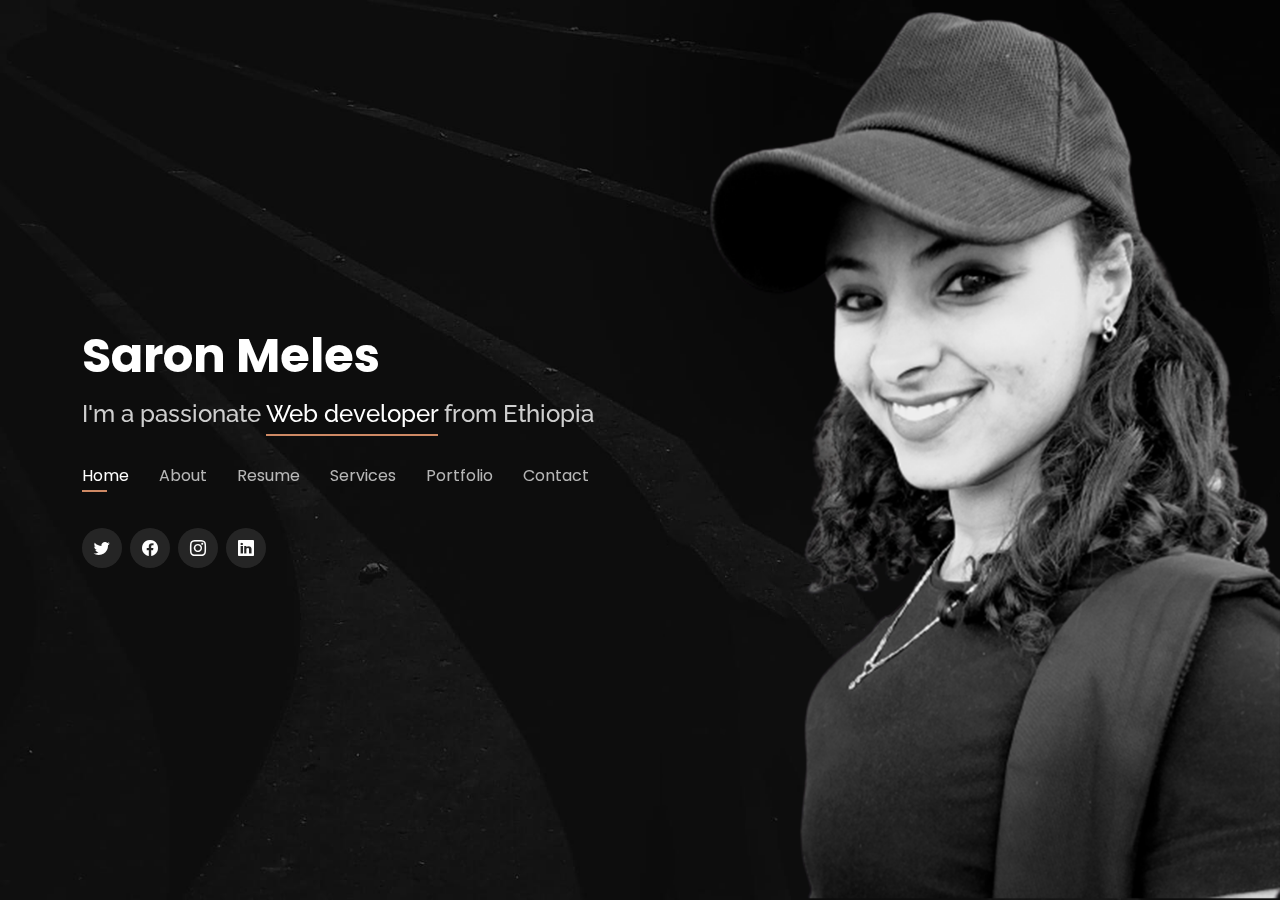
==== commit f7d0f55f: "Working on the counts" ====
--- a/index.html
+++ b/index.html
@@ -111,8 +111,8 @@
             </div>
           </div>
           <p>
-            I develop websites from the ground up – requirement analysis, planning,
-            design, development, testing and delivery and maintenance. I have
+            I  I specialize in developing websites from the ground up – requirement analysis, planning,
+            design, development, testing and delivery and maintenance using cutting-edge technologies. I have
             successfully completed more than 8 websites so far. I am known for
             my attention to detail, creative problem-solving skills, and ability to
             work both independently and collaboratively. I am motivated to provide clients with user-friendly solutions.
@@ -130,7 +130,7 @@
         <div class="col-lg-3 col-md-6">
           <div class="count-box">
             <i class="bi bi-emoji-smile"></i>
-            <span data-purecounter-start="0" data-purecounter-end="232" data-purecounter-duration="1"
+            <span data-purecounter-start="0" data-purecounter-end="8" data-purecounter-duration="1"
               class="purecounter"></span>
             <p>Happy Clients</p>
           </div>
@@ -139,7 +139,7 @@
         <div class="col-lg-3 col-md-6 mt-5 mt-md-0">
           <div class="count-box">
             <i class="bi bi-journal-richtext"></i>
-            <span data-purecounter-start="0" data-purecounter-end="521" data-purecounter-duration="1"
+            <span data-purecounter-start="0" data-purecounter-end="8" data-purecounter-duration="1"
               class="purecounter"></span>
             <p>Projects</p>
           </div>
@@ -148,16 +148,16 @@
         <div class="col-lg-3 col-md-6 mt-5 mt-lg-0">
           <div class="count-box">
             <i class="bi bi-headset"></i>
-            <span data-purecounter-start="0" data-purecounter-end="1463" data-purecounter-duration="1"
+            <span data-purecounter-start="0" data-purecounter-end="2" data-purecounter-duration="1"
               class="purecounter"></span>
-            <p>Hours Of Support</p>
+            <p>Years of Experience</p>
           </div>
         </div>
 
         <div class="col-lg-3 col-md-6 mt-5 mt-lg-0">
           <div class="count-box">
             <i class="bi bi-award"></i>
-            <span data-purecounter-start="0" data-purecounter-end="24" data-purecounter-duration="1"
+            <span data-purecounter-start="0" data-purecounter-end="5" data-purecounter-duration="1"
               class="purecounter"></span>
             <p>Awards</p>
           </div>
@@ -246,74 +246,50 @@
       <div class="row">
         <div class="col-lg-3 col-md-4">
           <div class="icon-box">
-            <i class="ri-store-line" style="color: #ffbb2c;"></i>
-            <h3>Lorem Ipsum</h3>
+            <i class="bi bi-translate" style="color: #ffbb2c;"></i>
+            <h3>Learning Language</h3>
           </div>
         </div>
         <div class="col-lg-3 col-md-4 mt-4 mt-md-0">
           <div class="icon-box">
-            <i class="ri-bar-chart-box-line" style="color: #5578ff;"></i>
-            <h3>Dolor Sitema</h3>
+            <i class="bi bi-airplane" style="color: #5578ff;"></i>
+            <h3>Travel</h3>
           </div>
         </div>
         <div class="col-lg-3 col-md-4 mt-4 mt-md-0">
           <div class="icon-box">
-            <i class="ri-calendar-todo-line" style="color: #e80368;"></i>
-            <h3>Sed perspiciatis</h3>
+            <i class="ri-disc-line" style="color: #b20969;" ></i>
+            <h3>Music</h3>
           </div>
         </div>
         <div class="col-lg-3 col-md-4 mt-4 mt-lg-0">
           <div class="icon-box">
-            <i class="ri-paint-brush-line" style="color: #e361ff;"></i>
-            <h3>Magni Dolores</h3>
+            <i class="bi bi-camera2" style="color: #e361ff;"></i>
+            <h3>Photography</h3>
           </div>
         </div>
         <div class="col-lg-3 col-md-4 mt-4">
           <div class="icon-box">
-            <i class="ri-database-2-line" style="color: #47aeff;"></i>
-            <h3>Nemo Enim</h3>
+            <i class="bi bi-book" style="color: #47aeff;"></i>
+            <h3>Reading</h3>
           </div>
         </div>
         <div class="col-lg-3 col-md-4 mt-4">
           <div class="icon-box">
             <i class="ri-gradienter-line" style="color: #ffa76e;"></i>
-            <h3>Eiusmod Tempor</h3>
+            <h3>Sports</h3>
           </div>
         </div>
         <div class="col-lg-3 col-md-4 mt-4">
           <div class="icon-box">
-            <i class="ri-file-list-3-line" style="color: #11dbcf;"></i>
-            <h3>Midela Teren</h3>
+            <i class="bi bi-film" style="color: #11dbcf;"></i>
+            <h3>Movies</h3>
           </div>
         </div>
         <div class="col-lg-3 col-md-4 mt-4">
           <div class="icon-box">
             <i class="ri-price-tag-2-line" style="color: #4233ff;"></i>
             <h3>Pira Neve</h3>
-          </div>
-        </div>
-        <div class="col-lg-3 col-md-4 mt-4">
-          <div class="icon-box">
-            <i class="ri-anchor-line" style="color: #b2904f;"></i>
-            <h3>Dirada Pack</h3>
-          </div>
-        </div>
-        <div class="col-lg-3 col-md-4 mt-4">
-          <div class="icon-box">
-            <i class="ri-disc-line" style="color: #b20969;"></i>
-            <h3>Moton Ideal</h3>
-          </div>
-        </div>
-        <div class="col-lg-3 col-md-4 mt-4">
-          <div class="icon-box">
-            <i class="ri-base-station-line" style="color: #ff5828;"></i>
-            <h3>Verdo Park</h3>
-          </div>
-        </div>
-        <div class="col-lg-3 col-md-4 mt-4">
-          <div class="icon-box">
-            <i class="ri-fingerprint-line" style="color: #29cc61;"></i>
-            <h3>Flavor Nivelanda</h3>
           </div>
         </div>
       </div>
@@ -499,25 +475,25 @@
       <div class="row">
         <div class="col-lg-4 col-md-6 d-flex align-items-stretch">
           <div class="icon-box">
+            <div class="icon"><i class="bi bi-easel"></i></div>
+            <h4><a href="">Website Design</a></h4>
+            <p>Create stunning website designs on Adobe XD that capture the essence of your brand.</p>
+          </div>
+        </div>
+
+        <div class="col-lg-4 col-md-6 d-flex align-items-stretch mt-4 mt-md-0">
+          <div class="icon-box">
             <div class="icon"><i class="bx bxl-dribbble"></i></div>
-            <h4><a href=""> Design</a></h4>
-            <p>Create stunning website designs on Adobe XD that capture the essence of your brand.</p>
-          </div>
-        </div>
-
-        <div class="col-lg-4 col-md-6 d-flex align-items-stretch mt-4 mt-md-0">
-          <div class="icon-box">
-            <div class="icon"><i class="bx bx-file"></i></div>
             <h4><a href="">Responsive Website </a></h4>
-            <p>Duis aute irure dolor in reprehenderit in voluptate velit esse cillum dolore</p>
+            <p>Develop custom, fully-responsive websites from scratch using cutting-edge technologies that work effortlessly on all devices.</p>
           </div>
         </div>
 
         <div class="col-lg-4 col-md-6 d-flex align-items-stretch mt-4 mt-lg-0">
           <div class="icon-box">
             <div class="icon"><i class="bx bx-tachometer"></i></div>
-            <h4><a href="">WIX</a></h4>
-            <p>Excepteur sint occaecat cupidatat non proident, sunt in culpa qui officia</p>
+            <h4><a href="">WIX Websites</a></h4>
+            <p>Utilize the user-friendly WIX platform to develop, host and manage your website with ease.</p>
           </div>
         </div>
 
@@ -525,23 +501,23 @@
           <div class="icon-box">
             <div class="icon"><i class="bx bx-world"></i></div>
             <h4><a href="">Deployment</a></h4>
-            <p>At vero eos et accusamus et iusto odio dignissimos ducimus qui blanditiis</p>
+            <p>Deploy your website to the cloud using AWS for maximum reliability, scalability and security.</p>
           </div>
         </div>
 
         <div class="col-lg-4 col-md-6 d-flex align-items-stretch mt-4">
           <div class="icon-box">
-            <div class="icon"><i class="bx bx-slideshow"></i></div>
+            <div class="icon"><i class="bi bi-tools"></i></div>
             <h4><a href="">Maintenance</a></h4>
-            <p>Quis consequatur saepe eligendi voluptatem consequatur dolor consequuntur</p>
+            <p>Keep your website up-to-date and running smoothly with regular maintenance services, including security updates, plugin updates, and backups.</p>
           </div>
         </div>
 
         <div class="col-lg-4 col-md-6 d-flex align-items-stretch mt-4">
           <div class="icon-box">
-            <div class="icon"><i class="bx bx-arch"></i></div>
-            <h4><a href="">Content</a></h4>
-            <p>Modi nostrum vel laborum. Porro fugit error sit minus sapiente sit aspernatur</p>
+            <div class="icon"><i class="bi bi-menu-up"></i></div>
+            <h4><a href=""> Web Content</a></h4>
+            <p>Create compelling, SEO-optimized content for your website that engages your audience and drives traffic to your website.</p>
           </div>
         </div>
 
@@ -574,13 +550,13 @@
 
         <div class="col-lg-4 col-md-6 portfolio-item filter-app">
           <div class="portfolio-wrap">
-            <img src="assets/img/portfolio/portfolio-1.jpg" class="img-fluid" alt="">
-            <div class="portfolio-info">
-              <h4>App 1</h4>
-              <p>App</p>
-              <div class="portfolio-links">
-                <a href="assets/img/portfolio/portfolio-1.jpg" data-gallery="portfolioGallery"
-                  class="portfolio-lightbox" title="App 1"><i class="bx bx-plus"></i></a>
+            <img src="assets/img/portfolio/Apple.jpg" class="img-fluid" alt="">
+            <div class="portfolio-info">
+              <h4>Apple</h4>
+              <p>Web </p>
+              <div class="portfolio-links">
+                <a href="assets/img/portfolio/Apple-Portfolio.jpg" data-gallery="portfolioGallery"
+                  class="portfolio-lightbox" title="Appple Brand"><i class="bx bx-plus"></i></a>
                 <a href="portfolio-details.html" data-gallery="portfolioDetailsGallery" data-glightbox="type: external"
                   class="portfolio-details-lightbox" title="Portfolio Details"><i class="bx bx-link"></i></a>
               </div>
@@ -590,14 +566,14 @@
 
         <div class="col-lg-4 col-md-6 portfolio-item filter-web">
           <div class="portfolio-wrap">
-            <img src="assets/img/portfolio/portfolio-2.jpg" class="img-fluid" alt="">
-            <div class="portfolio-info">
-              <h4>Web 3</h4>
+            <img src="assets/img/portfolio/GLC.PNG" class="img-fluid" alt="">
+            <div class="portfolio-info">
+              <h4>Great Lakes Cement Company Website</h4>
               <p>Web</p>
               <div class="portfolio-links">
-                <a href="assets/img/portfolio/portfolio-2.jpg" data-gallery="portfolioGallery"
+                <a href="assets/img/portfolio/GLC.PNG" data-gallery="portfolioGallery"
                   class="portfolio-lightbox" title="Web 3"><i class="bx bx-plus"></i></a>
-                <a href="portfolio-details.html" data-gallery="portfolioDetailsGallery" data-glightbox="type: external"
+                <a href="portfolio-deatils2.html" data-gallery="portfolioDetailsGallery" data-glightbox="type: external"
                   class="portfolio-details-lightbox" title="Portfolio Details"><i class="bx bx-link"></i></a>
               </div>
             </div>
@@ -606,14 +582,14 @@
 
         <div class="col-lg-4 col-md-6 portfolio-item filter-app">
           <div class="portfolio-wrap">
-            <img src="assets/img/portfolio/portfolio-3.jpg" class="img-fluid" alt="">
-            <div class="portfolio-info">
-              <h4>App 2</h4>
-              <p>App</p>
-              <div class="portfolio-links">
-                <a href="assets/img/portfolio/portfolio-3.jpg" data-gallery="portfolioGallery"
+            <img src="assets/img/portfolio/Anke.PNG" class="img-fluid" alt="">
+            <div class="portfolio-info">
+              <h4>Anke Co-Creative Technologies</h4>
+              <p>Web</p>
+              <div class="portfolio-links">
+                <a href="assets/img/portfolio/Anke.PNG" data-gallery="portfolioGallery"
                   class="portfolio-lightbox" title="App 2"><i class="bx bx-plus"></i></a>
-                <a href="portfolio-details.html" data-gallery="portfolioDetailsGallery" data-glightbox="type: external"
+                <a href="portfolio-details3.html" data-gallery="portfolioDetailsGallery" data-glightbox="type: external"
                   class="portfolio-details-lightbox" title="Portfolio Details"><i class="bx bx-link"></i></a>
               </div>
             </div>
@@ -622,14 +598,14 @@
 
         <div class="col-lg-4 col-md-6 portfolio-item filter-card">
           <div class="portfolio-wrap">
-            <img src="assets/img/portfolio/portfolio-4.jpg" class="img-fluid" alt="">
-            <div class="portfolio-info">
-              <h4>Card 2</h4>
-              <p>Card</p>
-              <div class="portfolio-links">
-                <a href="assets/img/portfolio/portfolio-4.jpg" data-gallery="portfolioGallery"
+            <img src="assets/img/portfolio/AnjiaRwanda.PNG" class="img-fluid" alt="">
+            <div class="portfolio-info">
+              <h4>Anjia Prefabricated Construction</h4>
+              <p>Web</p>
+              <div class="portfolio-links">
+                <a href="assets/img/portfolio/AnjiaRwanda.PNG" data-gallery="portfolioGallery"
                   class="portfolio-lightbox" title="Card 2"><i class="bx bx-plus"></i></a>
-                <a href="portfolio-details.html" data-gallery="portfolioDetailsGallery" data-glightbox="type: external"
+                <a href="portfolio-details4.html" data-gallery="portfolioDetailsGallery" data-glightbox="type: external"
                   class="portfolio-details-lightbox" title="Portfolio Details"><i class="bx bx-link"></i></a>
               </div>
             </div>
@@ -638,14 +614,14 @@
 
         <div class="col-lg-4 col-md-6 portfolio-item filter-web">
           <div class="portfolio-wrap">
-            <img src="assets/img/portfolio/portfolio-5.jpg" class="img-fluid" alt="">
-            <div class="portfolio-info">
-              <h4>Web 2</h4>
+            <img src="assets/img/portfolio/AnjiaMoz.PNG" class="img-fluid" alt="">
+            <div class="portfolio-info">
+              <h4>Anjia Arquitecture</h4>
               <p>Web</p>
               <div class="portfolio-links">
                 <a href="assets/img/portfolio/portfolio-5.jpg" data-gallery="portfolioGallery"
                   class="portfolio-lightbox" title="Web 2"><i class="bx bx-plus"></i></a>
-                <a href="portfolio-details.html" data-gallery="portfolioDetailsGallery" data-glightbox="type: external"
+                <a href="portfolio-details5.html" data-gallery="portfolioDetailsGallery" data-glightbox="type: external"
                   class="portfolio-details-lightbox" title="Portfolio Details"><i class="bx bx-link"></i></a>
               </div>
             </div>
@@ -654,21 +630,21 @@
 
         <div class="col-lg-4 col-md-6 portfolio-item filter-app">
           <div class="portfolio-wrap">
-            <img src="assets/img/portfolio/portfolio-6.jpg" class="img-fluid" alt="">
-            <div class="portfolio-info">
-              <h4>App 3</h4>
-              <p>App</p>
+            <img src="assets/img/portfolio/Redacacia.PNG" class="img-fluid" alt="">
+            <div class="portfolio-info">
+              <h4>Redacacia Gypsum</h4>
+              <p>Web</p>
               <div class="portfolio-links">
                 <a href="assets/img/portfolio/portfolio-6.jpg" data-gallery="portfolioGallery"
                   class="portfolio-lightbox" title="App 3"><i class="bx bx-plus"></i></a>
-                <a href="portfolio-details.html" data-gallery="portfolioDetailsGallery" data-glightbox="type: external"
-                  class="portfolio-details-lightbox" title="Portfolio Details"><i class="bx bx-link"></i></a>
-              </div>
-            </div>
-          </div>
-        </div>
-
-        <div class="col-lg-4 col-md-6 portfolio-item filter-card">
+                <a href="portfolio-details6.html" data-gallery="portfolioDetailsGallery" data-glightbox="type: external"
+                  class="portfolio-details-lightbox" title="Portfolio Details"><i class="bx bx-link"></i></a>
+              </div>
+            </div>
+          </div>
+        </div>
+
+        <!-- <div class="col-lg-4 col-md-6 portfolio-item filter-card">
           <div class="portfolio-wrap">
             <img src="assets/img/portfolio/portfolio-7.jpg" class="img-fluid" alt="">
             <div class="portfolio-info">
@@ -682,9 +658,9 @@
               </div>
             </div>
           </div>
-        </div>
-
-        <div class="col-lg-4 col-md-6 portfolio-item filter-card">
+        </div> -->
+
+        <!-- <div class="col-lg-4 col-md-6 portfolio-item filter-card">
           <div class="portfolio-wrap">
             <img src="assets/img/portfolio/portfolio-8.jpg" class="img-fluid" alt="">
             <div class="portfolio-info">
@@ -698,9 +674,9 @@
               </div>
             </div>
           </div>
-        </div>
-
-        <div class="col-lg-4 col-md-6 portfolio-item filter-web">
+        </div> -->
+
+        <!-- <div class="col-lg-4 col-md-6 portfolio-item filter-web">
           <div class="portfolio-wrap">
             <img src="assets/img/portfolio/portfolio-9.jpg" class="img-fluid" alt="">
             <div class="portfolio-info">
@@ -714,7 +690,7 @@
               </div>
             </div>
           </div>
-        </div>
+        </div> -->
 
       </div>
 
@@ -736,7 +712,7 @@
           <div class="info-box">
             <i class="bx bx-map"></i>
             <h3>My Address</h3>
-            <p>A108 Adam Street, New York, NY 535022</p>
+            <p>Bole Wereda 7, Addis Ababa, Ethiopia</p>
           </div>
         </div>
 
@@ -758,14 +734,14 @@
           <div class="info-box">
             <i class="bx bx-envelope"></i>
             <h3>Email Me</h3>
-            <p>contact@example.com</p>
+            <p>saronmeles4@gmail.com</p>
           </div>
         </div>
         <div class="col-md-6 mt-4 d-flex align-items-stretch">
           <div class="info-box">
             <i class="bx bx-phone-call"></i>
             <h3>Call Me</h3>
-            <p>+1 5589 55488 55</p>
+            <p>+251 929 040 556 </p>
           </div>
         </div>
       </div>
--- a/assets/css/style.css
+++ b/assets/css/style.css
@@ -20,7 +20,7 @@
 body::before {
   content: "";
   position: fixed;
-  background: #040404 url("../img/saronbg.png") top right no-repeat;
+  background: #040404 url("../img/Saronbg.png") top right no-repeat;
   background-size: cover;
   left: 0;
   right: 0;
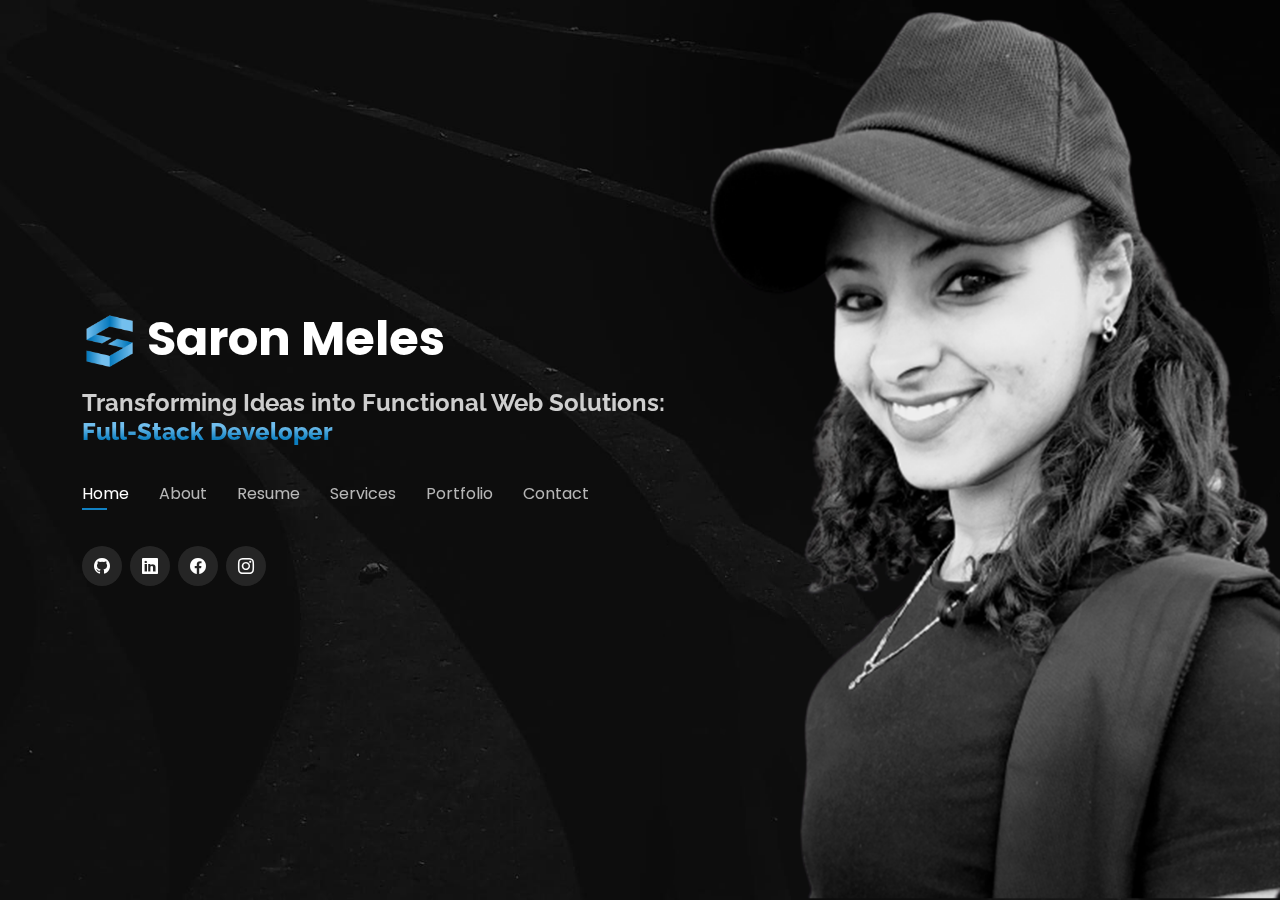
==== commit e6481340: "Portfolio update 2" ====
--- a/index.html
+++ b/index.html
@@ -44,10 +44,11 @@
   <header id="header">
     <div class="container">
 
-      <h1><a href="index.html">Saron Meles</a></h1>
+      <h1><a href="index.html"> <span><img class="my-logo" src="assets/img/logoSary.svg" alt=""></span> Saron Meles</a>
+      </h1>
       <!-- Uncomment below if you prefer to use an image logo -->
       <!-- <a href="index.html" class="mr-auto"><img src="assets/img/logo.png" alt="" class="img-fluid"></a> -->
-      <h2>I'm a passionate <span>Web developer</span> from Ethiopia</h2>
+      <h2>Transforming Ideas into Functional Web Solutions: <br> <span>Full-Stack Developer</span></h2>
 
       <nav id="navbar" class="navbar">
         <ul>
@@ -62,10 +63,14 @@
       </nav><!-- .navbar -->
 
       <div class="social-links">
-        <a href="#" class="twitter"><i class="bi bi-twitter"></i></a>
-        <a href="#" class="facebook"><i class="bi bi-facebook"></i></a>
-        <a href="#" class="instagram"><i class="bi bi-instagram"></i></a>
-        <a href="#" class="linkedin"><i class="bi bi-linkedin"></i></a>
+        <a href="https://github.com/1Sarry" class="linkedin" target="_blank"><i
+            class="bi bi-github"></i></a>
+        <a href="https://www.linkedin.com/in/saron-meles/" class="github" target="_blank"><i
+              class="bi bi-linkedin"></i></a>
+              <a href="https://www.facebook.com/profile.php?id=100009295747466" class="facebook" target="_blank"><i
+                class="bi bi-facebook"></i></a>
+            <a href="https://www.instagram.com/saronmeles4/" class="instagram" target="_blank"><i
+                class="bi bi-instagram"></i></a>
       </div>
 
     </div>
@@ -87,35 +92,43 @@
           <img src="assets/img/aboutmebg.png" class="img-fluid" alt="">
         </div>
         <div class="col-lg-8 pt-4 pt-lg-0 content" data-aos="fade-left">
-          <h3>UI/UX Designer &amp; Web Developer</h3>
+          <h3>Full-Stack Web Developer</h3>
           <p class="fst-italic">
-            I am a Web Developer with extensive experience in developing
-            websites from the ground up.
+            Experienced Computer Engineer Specializing in Full-Stack Web Development.
           </p>
           <div class="row">
             <div class="col-lg-6">
               <ul>
-                <li><i class="bi bi-chevron-right"></i> <strong>Birthday:</strong> <span>27 June 1997</span></li>
-                <li><i class="bi bi-chevron-right"></i> <strong>Website:</strong> <span>www.saron.com</span></li>
+                <!-- <li><i class="bi bi-chevron-right"></i> <strong>Birthday:</strong> <span>27 June 1997</span></li> -->
+                <!-- <li><i class="bi bi-chevron-right"></i> <strong>Website:</strong> <span>www.saron.com</span></li> -->
+                <li><i class="bi bi-chevron-right"></i> <strong>Email:</strong> <span>saronmeles4@gmail.com</span></li>
                 <li><i class="bi bi-chevron-right"></i> <strong>Phone:</strong> <span>+251 929 040 556</span></li>
-                <li><i class="bi bi-chevron-right"></i> <strong>City:</strong> <span>Addis Ababa, Ethiopia</span></li>
+                <li><i class="bi bi-chevron-right"></i> <strong>Degree:</strong> <span>BSc. in Computer
+                    Engineering</span></li>
+
+                <li><i class="bi bi-chevron-right"></i> <strong>Freelance:</strong> <span>Available</span></li>
+                <!-- <li><i class="bi bi-chevron-right"></i> <strong>City:</strong> <span>Addis Ababa, Ethiopia</span></li> -->
               </ul>
             </div>
             <div class="col-lg-6">
               <ul>
-                <li><i class="bi bi-chevron-right"></i> <strong>Age:</strong> <span>25</span></li>
-                <li><i class="bi bi-chevron-right"></i> <strong>Degree:</strong> <span>BSc.</span></li>
-                <li><i class="bi bi-chevron-right"></i> <strong>Email:</strong> <span>saronmeles4@gmail.com</span></li>
-                <li><i class="bi bi-chevron-right"></i> <strong>Freelance:</strong> <span>Available</span></li>
+                <!-- <li><i class="bi bi-chevron-right"></i> <strong>Age:</strong> <span>25</span></li> -->
+                <!-- <li><i class="bi bi-chevron-right"></i> <strong>Degree:</strong> <span>BSc. in Computer Engineering</span></li>
+               
+                <li><i class="bi bi-chevron-right"></i> <strong>Freelance:</strong> <span>Available</span></li> -->
               </ul>
             </div>
           </div>
           <p>
-            I  I specialize in developing websites from the ground up – requirement analysis, planning,
-            design, development, testing and delivery and maintenance using cutting-edge technologies. I have
-            successfully completed more than 8 websites so far. I am known for
-            my attention to detail, creative problem-solving skills, and ability to
-            work both independently and collaboratively. I am motivated to provide clients with user-friendly solutions.
+
+            I am a computer engineer with a strong background in full-stack web development. With 2+ years of
+            experience, I have completed over 12 successful website projects. Proficient in <strong>JavaScript, Node.js,
+              React, MySQL, HTML5, CSS3, SCSS, AWS and GIT</strong>. I bring strong problem-solving skills, attention to
+            detail, and a passion for creating exceptional web experiences.
+            <br>
+            <br>
+            I am a collaborative web developer who enjoys working closely with clients and designers to transform ideas
+            into visually stunning and highly functional websites.
           </p>
         </div>
       </div>
@@ -127,41 +140,41 @@
 
       <div class="row">
 
-        <div class="col-lg-3 col-md-6">
+        <div class="col-lg-4 col-md-6">
           <div class="count-box">
             <i class="bi bi-emoji-smile"></i>
-            <span data-purecounter-start="0" data-purecounter-end="8" data-purecounter-duration="1"
+            <span data-purecounter-start="0" data-purecounter-end="11" data-purecounter-duration="2"
               class="purecounter"></span>
             <p>Happy Clients</p>
           </div>
         </div>
 
-        <div class="col-lg-3 col-md-6 mt-5 mt-md-0">
+        <div class="col-lg-4 col-md-6 mt-5 mt-md-0">
           <div class="count-box">
             <i class="bi bi-journal-richtext"></i>
-            <span data-purecounter-start="0" data-purecounter-end="8" data-purecounter-duration="1"
+            <span data-purecounter-start="0" data-purecounter-end="14" data-purecounter-duration="2"
               class="purecounter"></span>
             <p>Projects</p>
           </div>
         </div>
 
-        <div class="col-lg-3 col-md-6 mt-5 mt-lg-0">
+        <div class="col-lg-4 col-md-6 mt-5 mt-lg-0">
           <div class="count-box">
-            <i class="bi bi-headset"></i>
-            <span data-purecounter-start="0" data-purecounter-end="2" data-purecounter-duration="1"
+            <i class="bi bi-code-square"></i>
+            <span data-purecounter-start="0" data-purecounter-end="2" data-purecounter-duration="2"
               class="purecounter"></span>
             <p>Years of Experience</p>
           </div>
         </div>
 
-        <div class="col-lg-3 col-md-6 mt-5 mt-lg-0">
+        <!-- <div class="col-lg-3 col-md-6 mt-5 mt-lg-0">
           <div class="count-box">
             <i class="bi bi-award"></i>
-            <span data-purecounter-start="0" data-purecounter-end="5" data-purecounter-duration="1"
+            <span data-purecounter-start="0" data-purecounter-end="5" data-purecounter-duration="2"
               class="purecounter"></span>
             <p>Awards</p>
           </div>
-        </div>
+        </div> -->
 
       </div>
 
@@ -179,9 +192,9 @@
         <div class="col-lg-6">
 
           <div class="progress">
-            <span class="skill">HTML <i class="val">100%</i></span>
+            <span class="skill">HTML <i class="val">95%</i></span>
             <div class="progress-bar-wrap">
-              <div class="progress-bar" role="progressbar" aria-valuenow="100" aria-valuemin="0" aria-valuemax="100">
+              <div class="progress-bar" role="progressbar" aria-valuenow="95" aria-valuemin="0" aria-valuemax="100">
               </div>
             </div>
           </div>
@@ -195,9 +208,9 @@
           </div>
 
           <div class="progress">
-            <span class="skill">JavaScript <i class="val">75%</i></span>
+            <span class="skill">JavaScript <i class="val">85%</i></span>
             <div class="progress-bar-wrap">
-              <div class="progress-bar" role="progressbar" aria-valuenow="75" aria-valuemin="0" aria-valuemax="100">
+              <div class="progress-bar" role="progressbar" aria-valuenow="85" aria-valuemin="0" aria-valuemax="100">
               </div>
             </div>
           </div>
@@ -207,7 +220,7 @@
         <div class="col-lg-6">
 
           <div class="progress">
-            <span class="skill">React <i class="val">65%</i></span>
+            <span class="skill">React <i class="val">80%</i></span>
             <div class="progress-bar-wrap">
               <div class="progress-bar" role="progressbar" aria-valuenow="80" aria-valuemin="0" aria-valuemax="100">
               </div>
@@ -215,17 +228,17 @@
           </div>
 
           <div class="progress">
-            <span class="skill">WIX <i class="val">90%</i></span>
+            <span class="skill">NodeJS <i class="val">80%</i></span>
             <div class="progress-bar-wrap">
-              <div class="progress-bar" role="progressbar" aria-valuenow="90" aria-valuemin="0" aria-valuemax="100">
+              <div class="progress-bar" role="progressbar" aria-valuenow="80" aria-valuemin="0" aria-valuemax="100">
               </div>
             </div>
           </div>
 
           <div class="progress">
-            <span class="skill">Photoshop <i class="val">50%</i></span>
+            <span class="skill">MySQL <i class="val">85%</i></span>
             <div class="progress-bar-wrap">
-              <div class="progress-bar" role="progressbar" aria-valuenow="55" aria-valuemin="0" aria-valuemax="100">
+              <div class="progress-bar" role="progressbar" aria-valuenow="85" aria-valuemin="0" aria-valuemax="100">
               </div>
             </div>
           </div>
@@ -252,52 +265,52 @@
         </div>
         <div class="col-lg-3 col-md-4 mt-4 mt-md-0">
           <div class="icon-box">
-            <i class="bi bi-airplane" style="color: #5578ff;"></i>
-            <h3>Travel</h3>
+            <i class="bi bi-film" style="color: #5578ff;"></i>
+            <h3>Movies</h3>
           </div>
         </div>
         <div class="col-lg-3 col-md-4 mt-4 mt-md-0">
+          <div class="icon-box">
+            <i class="ri-disc-line" style="color: #b20969;"></i>
+            <h3>Music</h3>
+          </div>
+        </div>
+        <div class="col-lg-3 col-md-4 mt-4 mt-lg-0">
+          <div class="icon-box">
+            <i class="bi bi-book" style="color: #e361ff;"></i>
+            <h3>Reading</h3>
+          </div>
+        </div>
+        <!-- <div class="col-lg-3 col-md-4 mt-4">
+          <div class="icon-box">
+            <i class="bi bi-book" style="color: #47aeff;"></i>
+            <h3>Reading</h3>
+          </div> -->
+      </div>
+      <!-- <div class="col-lg-3 col-md-4 mt-4">
+          <div class="icon-box">
+            <i class="ri-gradienter-line" style="color: #ffa76e;"></i>
+            <h3>Sports</h3>
+          </div>
+        </div> -->
+      <!-- <div class="col-lg-3 col-md-4 mt-4">
+          <div class="icon-box">
+            <i class="bi bi-film" style="color: #11dbcf;"></i>
+            <h3>Movies</h3>
+          </div>
+        </div> -->
+      <!-- <div class="col-lg-3 col-md-4 mt-4">
           <div class="icon-box">
             <i class="ri-disc-line" style="color: #b20969;" ></i>
             <h3>Music</h3>
           </div>
-        </div>
-        <div class="col-lg-3 col-md-4 mt-4 mt-lg-0">
-          <div class="icon-box">
-            <i class="bi bi-camera2" style="color: #e361ff;"></i>
-            <h3>Photography</h3>
-          </div>
-        </div>
-        <div class="col-lg-3 col-md-4 mt-4">
-          <div class="icon-box">
-            <i class="bi bi-book" style="color: #47aeff;"></i>
-            <h3>Reading</h3>
-          </div>
-        </div>
-        <div class="col-lg-3 col-md-4 mt-4">
-          <div class="icon-box">
-            <i class="ri-gradienter-line" style="color: #ffa76e;"></i>
-            <h3>Sports</h3>
-          </div>
-        </div>
-        <div class="col-lg-3 col-md-4 mt-4">
-          <div class="icon-box">
-            <i class="bi bi-film" style="color: #11dbcf;"></i>
-            <h3>Movies</h3>
-          </div>
-        </div>
-        <div class="col-lg-3 col-md-4 mt-4">
-          <div class="icon-box">
-            <i class="ri-price-tag-2-line" style="color: #4233ff;"></i>
-            <h3>Pira Neve</h3>
-          </div>
-        </div>
-      </div>
+        </div> -->
+    </div>
 
     </div><!-- End Interests -->
 
     <!-- ======= Testimonials ======= -->
-    <div class="testimonials container">
+    <!-- <div class="testimonials container">
 
       <div class="section-title">
         <h2>Testimonials</h2>
@@ -318,9 +331,10 @@
               <h3>Saul Goodman</h3>
               <h4>Ceo &amp; Founder</h4>
             </div>
-          </div><!-- End testimonial item -->
-
-          <div class="swiper-slide">
+          </div>
+          <!-- End testimonial item -->
+
+    <!-- <div class="swiper-slide">
             <div class="testimonial-item">
               <p>
                 <i class="bx bxs-quote-alt-left quote-icon-left"></i>
@@ -332,9 +346,11 @@
               <h3>Sara Wilsson</h3>
               <h4>Designer</h4>
             </div>
-          </div><!-- End testimonial item -->
-
-          <div class="swiper-slide">
+          </div> -->
+
+    <!-- End testimonial item -->
+
+    <!-- <div class="swiper-slide">
             <div class="testimonial-item">
               <p>
                 <i class="bx bxs-quote-alt-left quote-icon-left"></i>
@@ -346,9 +362,10 @@
               <h3>Jena Karlis</h3>
               <h4>Store Owner</h4>
             </div>
-          </div><!-- End testimonial item -->
-
-          <div class="swiper-slide">
+          </div> -->
+    <!-- End testimonial item -->
+
+    <!-- <div class="swiper-slide">
             <div class="testimonial-item">
               <p>
                 <i class="bx bxs-quote-alt-left quote-icon-left"></i>
@@ -360,9 +377,11 @@
               <h3>Matt Brandon</h3>
               <h4>Freelancer</h4>
             </div>
-          </div><!-- End testimonial item -->
-
-          <div class="swiper-slide">
+          </div> -->
+
+    <!-- End testimonial item -->
+
+    <!-- <div class="swiper-slide">
             <div class="testimonial-item">
               <p>
                 <i class="bx bxs-quote-alt-left quote-icon-left"></i>
@@ -374,17 +393,20 @@
               <h3>John Larson</h3>
               <h4>Entrepreneur</h4>
             </div>
-          </div><!-- End testimonial item -->
-
-        </div>
+          </div> -->
+
+    <!-- End testimonial item -->
+
+    <!-- </div>
         <div class="swiper-pagination"></div>
-      </div>
-
-      <div class="owl-carousel testimonials-carousel">
-
-      </div>
-
-    </div><!-- End Testimonials  -->
+      </div> -->
+
+    <!-- <div class="owl-carousel testimonials-carousel">
+
+      </div> -->
+
+    </div> -->
+    <!-- End Testimonials  -->
 
   </section><!-- End About Section -->
 
@@ -402,7 +424,7 @@
           <h3 class="resume-title">Summary</h3>
           <div class="resume-item pb-0">
             <h4>Saron Meles</h4>
-            <p><em>Innovative and deadline-driven UI/UX Designer and Web Developer with 2+ years of experience designing
+            <p><em>computer engineer with expertise in full-stack web development skilled in designing
                 and developing user-centered websites from initial concept to final, polished deliverable.</em></p>
             <p>
             <ul>
@@ -419,14 +441,17 @@
             <h5>2016 - 2021</h5>
             <p><em>Jimma Institute of Technology, Jimma University, Jimma</em></p>
             <p>Bachelor of Science in Electrical and Computer Engineering
-              With Computer Engineering focus area.</p>
-              <h6>CGPA - 3.23</h6>
-              <h6>Relevant Projects</h6>
-              <ul>
-                <li><strong><i>“Aiding visually impaired using smart stick”</i></strong> using Arduino micro controller and C programming.</li>
-                <li><strong><i>“Autonomous seed sowing robotic vehicle”</i></strong> using Proteus and MikroC for PIC.</li>
-                <li><strong><i>“Safe Crowd Size and Distance Monitoring System for COVID-19 protection”</i></strong>  for final project.</li>
-              </ul>
+              With <strong>Computer Engineering</strong> focus area.</p>
+            <h6>CGPA - 3.23</h6>
+            <h6>Relevant Projects</h6>
+            <ul>
+              <li><strong><i>“Aiding visually impaired using smart stick”</i></strong> using Arduino micro controller
+                and C programming.</li>
+              <li><strong><i>“Autonomous seed sowing robotic vehicle”</i></strong> using Proteus and MikroC for PIC.
+              </li>
+              <li><strong><i>“Safe Crowd Size and Distance Monitoring System for COVID-19 protection”</i></strong> for
+                final project.</li>
+            </ul>
           </div>
         </div>
         <div class="col-lg-6">
@@ -437,12 +462,13 @@
             <p><em>West International Holdings Africa Co. ltd </em></p>
             <p>
             <ul>
-              <li>Lead in the design, development, and maintenance of Websites following
+              <li>Analyzing client requirements and designing websites accordingly.
                 SDLC.</li>
-              <li>Communcate with different clients to analyse their requirements, prepare development plans, and follow up project plans.  </li>
-              <li>Testing and optimization of websites and deploy using AWS cloud infrastucture</li>
-              <li> Assist in the operation management and implementation of Oracle NetSuite ERP system, OA
-                system, TMS, MES, etc </li>
+              <li>Developing fully responsive websites using MERN stack technology</li>
+              <li>Performing regular maintenance and updates on websites for optimal functionality.</li>
+              <li> Deploying websites to production servers and ensuring smooth deployment processes.</li>
+              <li> Assisting in the management and operation of office systems, including Oracle NetSuite ERP, OA, and
+                TMS.</li>
             </ul>
             </p>
           </div>
@@ -456,7 +482,14 @@
                 packaging process control department.</li>
             </ul>
             </p>
-          </div>
+            <div class="resume">
+              <h6>
+                <a href="./assets/files/SARON MELES CV-2023.pdf" target="_blank">View Full Résumé<span><i
+                      class="bi bi-arrow-right" style="color: #5578ff; size: 24px;"></i></span>
+                    </a></h6>
+            </div>
+          </div>
+
         </div>
       </div>
 
@@ -476,48 +509,48 @@
         <div class="col-lg-4 col-md-6 d-flex align-items-stretch">
           <div class="icon-box">
             <div class="icon"><i class="bi bi-easel"></i></div>
-            <h4><a href="">Website Design</a></h4>
-            <p>Create stunning website designs on Adobe XD that capture the essence of your brand.</p>
+            <h4><a href="">Responsive Web Design</a></h4>
+            <p>Analyzing client requirements to create visually appealing and user-friendly websites.</p>
           </div>
         </div>
 
         <div class="col-lg-4 col-md-6 d-flex align-items-stretch mt-4 mt-md-0">
           <div class="icon-box">
             <div class="icon"><i class="bx bxl-dribbble"></i></div>
-            <h4><a href="">Responsive Website </a></h4>
-            <p>Develop custom, fully-responsive websites from scratch using cutting-edge technologies that work effortlessly on all devices.</p>
+            <h4><a href="">Website Development </a></h4>
+            <p>Ensuring fully responsive and optimized websites for seamless user experiences.</p>
           </div>
         </div>
 
         <div class="col-lg-4 col-md-6 d-flex align-items-stretch mt-4 mt-lg-0">
           <div class="icon-box">
             <div class="icon"><i class="bx bx-tachometer"></i></div>
-            <h4><a href="">WIX Websites</a></h4>
-            <p>Utilize the user-friendly WIX platform to develop, host and manage your website with ease.</p>
+            <h4><a href="">Frontend Development</a></h4>
+            <p>Expertise in HTML5, CSS3, and modern frontend frameworks like Bootstrap and React MUI.</p>
           </div>
         </div>
 
         <div class="col-lg-4 col-md-6 d-flex align-items-stretch mt-4">
           <div class="icon-box">
             <div class="icon"><i class="bx bx-world"></i></div>
-            <h4><a href="">Deployment</a></h4>
-            <p>Deploy your website to the cloud using AWS for maximum reliability, scalability and security.</p>
+            <h4><a href="">Backend Development</a></h4>
+            <p>Proficiency in backend technologies such as Node.js, Express, and MySQL.</p>
           </div>
         </div>
 
         <div class="col-lg-4 col-md-6 d-flex align-items-stretch mt-4">
           <div class="icon-box">
             <div class="icon"><i class="bi bi-tools"></i></div>
-            <h4><a href="">Maintenance</a></h4>
-            <p>Keep your website up-to-date and running smoothly with regular maintenance services, including security updates, plugin updates, and backups.</p>
+            <h4><a href="">Website Maintenance</a></h4>
+            <p>Providing regular maintenance and updates to keep websites running smoothly.</p>
           </div>
         </div>
 
         <div class="col-lg-4 col-md-6 d-flex align-items-stretch mt-4">
           <div class="icon-box">
             <div class="icon"><i class="bi bi-menu-up"></i></div>
-            <h4><a href=""> Web Content</a></h4>
-            <p>Create compelling, SEO-optimized content for your website that engages your audience and drives traffic to your website.</p>
+            <h4><a href="">Website Deployment</a></h4>
+            <p>Deploying websites to production servers, ensuring seamless transitions from development to live environments.</p>
           </div>
         </div>
 
@@ -539,23 +572,22 @@
         <div class="col-lg-12 d-flex justify-content-center">
           <ul id="portfolio-flters">
             <li data-filter="*" class="filter-active">All</li>
-            <li data-filter=".filter-app">App</li>
-            <li data-filter=".filter-card">Card</li>
-            <li data-filter=".filter-web">Web</li>
+            <li data-filter=".filter-app">Websites</li>
+            <li data-filter=".filter-card">Clone Projects</li>
           </ul>
         </div>
       </div>
 
       <div class="row portfolio-container">
 
-        <div class="col-lg-4 col-md-6 portfolio-item filter-app">
+        <div class="col-lg-4 col-md-6 portfolio-item filter-card">
           <div class="portfolio-wrap">
-            <img src="assets/img/portfolio/Apple.jpg" class="img-fluid" alt="">
+            <img src="assets/img/Netflix.jpg" class="img-fluid" alt="">
             <div class="portfolio-info">
               <h4>Apple</h4>
               <p>Web </p>
               <div class="portfolio-links">
-                <a href="assets/img/portfolio/Apple-Portfolio.jpg" data-gallery="portfolioGallery"
+                <a href="assets/img/Netflix.jpg" data-gallery="portfolioGallery"
                   class="portfolio-lightbox" title="Appple Brand"><i class="bx bx-plus"></i></a>
                 <a href="portfolio-details.html" data-gallery="portfolioDetailsGallery" data-glightbox="type: external"
                   class="portfolio-details-lightbox" title="Portfolio Details"><i class="bx bx-link"></i></a>
@@ -564,15 +596,15 @@
           </div>
         </div>
 
-        <div class="col-lg-4 col-md-6 portfolio-item filter-web">
+        <div class="col-lg-4 col-md-6 portfolio-item filter-card">
           <div class="portfolio-wrap">
-            <img src="assets/img/portfolio/GLC.PNG" class="img-fluid" alt="">
+            <img src="assets/img/Amazon.jpg" class="img-fluid" alt="">
             <div class="portfolio-info">
               <h4>Great Lakes Cement Company Website</h4>
               <p>Web</p>
               <div class="portfolio-links">
-                <a href="assets/img/portfolio/GLC.PNG" data-gallery="portfolioGallery"
-                  class="portfolio-lightbox" title="Web 3"><i class="bx bx-plus"></i></a>
+                <a href="assets/img/portfolio/GLC.PNG" data-gallery="portfolioGallery" class="portfolio-lightbox"
+                  title="Web 3"><i class="bx bx-plus"></i></a>
                 <a href="portfolio-deatils2.html" data-gallery="portfolioDetailsGallery" data-glightbox="type: external"
                   class="portfolio-details-lightbox" title="Portfolio Details"><i class="bx bx-link"></i></a>
               </div>
@@ -580,15 +612,15 @@
           </div>
         </div>
 
-        <div class="col-lg-4 col-md-6 portfolio-item filter-app">
+        <div class="col-lg-4 col-md-6 portfolio-item filter-card">
           <div class="portfolio-wrap">
-            <img src="assets/img/portfolio/Anke.PNG" class="img-fluid" alt="">
+            <img src="assets/img/Evangadi.jpg" class="img-fluid" alt="">
             <div class="portfolio-info">
               <h4>Anke Co-Creative Technologies</h4>
               <p>Web</p>
               <div class="portfolio-links">
-                <a href="assets/img/portfolio/Anke.PNG" data-gallery="portfolioGallery"
-                  class="portfolio-lightbox" title="App 2"><i class="bx bx-plus"></i></a>
+                <a href="assets/img/portfolio/Anke.PNG" data-gallery="portfolioGallery" class="portfolio-lightbox"
+                  title="App 2"><i class="bx bx-plus"></i></a>
                 <a href="portfolio-details3.html" data-gallery="portfolioDetailsGallery" data-glightbox="type: external"
                   class="portfolio-details-lightbox" title="Portfolio Details"><i class="bx bx-link"></i></a>
               </div>
@@ -596,7 +628,7 @@
           </div>
         </div>
 
-        <div class="col-lg-4 col-md-6 portfolio-item filter-card">
+        <div class="col-lg-4 col-md-6 portfolio-item filter-app">
           <div class="portfolio-wrap">
             <img src="assets/img/portfolio/AnjiaRwanda.PNG" class="img-fluid" alt="">
             <div class="portfolio-info">
@@ -612,7 +644,7 @@
           </div>
         </div>
 
-        <div class="col-lg-4 col-md-6 portfolio-item filter-web">
+        <div class="col-lg-4 col-md-6 portfolio-item filter-app">
           <div class="portfolio-wrap">
             <img src="assets/img/portfolio/AnjiaMoz.PNG" class="img-fluid" alt="">
             <div class="portfolio-info">
@@ -721,11 +753,10 @@
             <i class="bx bx-share-alt"></i>
             <h3>Social Profiles</h3>
             <div class="social-links">
-              <a href="#" class="twitter"><i class="bi bi-twitter"></i></a>
-              <a href="#" class="facebook"><i class="bi bi-facebook"></i></a>
-              <a href="#" class="instagram"><i class="bi bi-instagram"></i></a>
-              <a href="#" class="google-plus"><i class="bi bi-skype"></i></a>
-              <a href="#" class="linkedin"><i class="bi bi-linkedin"></i></a>
+              <a href="https://github.com/1Sarry" class="github" target="_blank"><i class="bi bi-github"></i></a>
+              <a href="https://www.linkedin.com/in/saron-meles/" class="linkedin" target="_blank"><i class="bi bi-linkedin"></i></a>
+              <a href="https://www.facebook.com/profile.php?id=100009295747466" class="facebook" target="_blank"><i class="bi bi-facebook"  ></i></a>
+              <a href="https://www.instagram.com/saronmeles4/" class="instagram" target="_blank"><i class="bi bi-instagram"></i></a>
             </div>
           </div>
         </div>
--- a/assets/css/style.css
+++ b/assets/css/style.css
@@ -53,7 +53,11 @@
 h6 {
   font-family: "Raleway", sans-serif;
 }
-
+/*----------------------------Logo---------------------------------*/
+.my-logo {
+  width: 55px;
+  height: 55px;
+}
 /*--------------------------------------------------------------
 # Header
 --------------------------------------------------------------*/
@@ -90,12 +94,35 @@
 #header h2 {
   font-size: 24px;
   margin-top: 20px;
-  color: rgba(255, 255, 255, 0.8);
+  color: #ffffffcc;
+  font-weight: 700;
+  text-shadow: #040404;
 }
 
 #header h2 span {
-  color: #fff;
-  border-bottom: 2px solid #ce8964;
+  font-weight: 800;
+  /* color: #fff;
+  border-bottom: 2px solid rgba(17, 129, 195, 1); */
+  /* background: rgb(17, 129, 195);
+  background: linear-gradient(
+    90deg,
+    rgba(17, 129, 195, 1) 0%,
+    rgba(11, 126, 192, 1) 35%,
+    rgba(113, 190, 237, 1) 73%
+  );
+  height: 2px;
+  color: linear-gradient(
+    90deg,
+    rgba(17, 129, 195, 1) 0%,
+    rgba(11, 126, 192, 1) 35%,
+    rgba(113, 190, 237, 1) 73%
+  ); */
+  background: -webkit-linear-gradient(90deg,
+  rgba(17, 129, 195, 1) 0%,
+  rgba(11, 126, 192, 1) 35%,
+  rgba(113, 190, 237, 1) 73%);
+  -webkit-background-clip: text;
+  -webkit-text-fill-color: transparent;
   padding-bottom: 6px;
 }
 
@@ -124,7 +151,7 @@
 }
 
 #header .social-links a:hover {
-  background: #ce8964;
+  background: #1181c3;
 }
 
 @media (max-width: 992px) {
@@ -135,6 +162,7 @@
   #header h2 {
     font-size: 20px;
     line-height: 30px;
+    text-align: center;
   }
 
   #header .social-links {
@@ -210,7 +238,7 @@
   position: relative;
 }
 
-.navbar li+li {
+.navbar li + li {
   margin-left: 30px;
 }
 
@@ -242,14 +270,15 @@
   height: 2px;
   bottom: -4px;
   left: 0;
-  background-color: #ce8964;
+  
+  background-color: #1181c3;
   visibility: hidden;
   width: 0px;
   transition: all 0.3s ease-in-out 0s;
 }
 
 .navbar a:hover:before,
-.navbar li:hover>a:before,
+.navbar li:hover > a:before,
 .navbar .active:before {
   visibility: visible;
   width: 25px;
@@ -258,7 +287,7 @@
 .navbar a:hover,
 .navbar .active,
 .navbar .active:focus,
-.navbar li:hover>a {
+.navbar li:hover > a {
   color: #fff;
 }
 
@@ -323,7 +352,7 @@
   padding: 12px 20px;
 }
 
-.navbar-mobile li+li {
+.navbar-mobile li + li {
   margin: 0;
 }
 
@@ -386,7 +415,7 @@
   width: 120px;
   height: 1px;
   display: inline-block;
-  background: #CE8964;
+  background: #1181c3;
   margin: 4px 10px;
 }
 
@@ -406,7 +435,7 @@
 .about-me .content h3 {
   font-weight: 700;
   font-size: 26px;
-  color: #ce8964;
+  color: #1181c3;
 }
 
 .about-me .content ul {
@@ -427,7 +456,7 @@
 .about-me .content ul i {
   font-size: 16px;
   margin-right: 5px;
-  color: #ce8964;
+  color: #1181c3;
   line-height: 0;
 }
 
@@ -458,7 +487,7 @@
   font-size: 24px;
   background: rgba(255, 255, 255, 0.1);
   padding: 12px;
-  color: #ce8964;
+  color: #1181c3;
   border-radius: 50px;
   line-height: 0;
 }
@@ -510,7 +539,7 @@
   width: 1px;
   height: 10px;
   transition: 0.9s;
-  background-color: #CE8964;
+  background-color: #1181c3;
 }
 
 /*--------------------------------------------------------------
@@ -621,7 +650,7 @@
 }
 
 .testimonials .swiper-pagination .swiper-pagination-bullet-active {
-  background-color: #CE8964;
+  background-color: #1181c3;
 }
 
 /*--------------------------------------------------------------
@@ -648,7 +677,7 @@
   font-weight: 600;
   text-transform: uppercase;
   font-family: "Poppins", sans-serif;
-  color: #CE8964;
+  color: #1181c3;
   margin-bottom: 10px;
 }
 
@@ -681,10 +710,22 @@
   border-radius: 50px;
   left: -9px;
   top: 0;
-  background: #CE8964;
-  border: 2px solid #CE8964;
-}
-
+  background: #1181c3;
+  border: 2px solid #1181c3;
+}
+.resume h6 a{  
+background: -webkit-linear-gradient(90deg,
+rgba(17, 129, 195, 1) 0%,
+rgba(11, 126, 192, 1) 35%,
+rgba(113, 190, 237, 1) 73%);
+-webkit-background-clip: text;
+-webkit-text-fill-color: transparent;
+display: flex;
+align-items: center;
+}
+.resume h6 a span{
+  padding-left: 10px;
+}
 /*--------------------------------------------------------------
 # Services
 --------------------------------------------------------------*/
@@ -699,7 +740,7 @@
   margin: 0 auto;
   width: 64px;
   height: 64px;
-  background: #CE8964;
+  background: #1181c3;
   border-radius: 5px;
   transition: all 0.3s ease-out 0s;
   display: flex;
@@ -744,8 +785,8 @@
 }
 
 .services .icon-box:hover {
-  background: #CE8964;
-  border-color: #CE8964;
+  background: #1181c3;
+  border-color: #1181c3;
 }
 
 .services .icon-box:hover .icon {
@@ -753,11 +794,11 @@
 }
 
 .services .icon-box:hover .icon i {
-  color: #CE8964;
+  color: #1181c3;
 }
 
 .services .icon-box:hover .icon::before {
-  background: #61210f;
+  background: rgb(42, 158, 230);
 }
 
 .services .icon-box:hover h4 a,
@@ -798,7 +839,7 @@
 
 .portfolio #portfolio-flters li:hover,
 .portfolio #portfolio-flters li.filter-active {
-  background: #CE8964;
+  background: #1181c3;
 }
 
 .portfolio #portfolio-flters li:last-child {
@@ -964,7 +1005,7 @@
   font-size: 15px;
 }
 
-.portfolio-details .portfolio-info ul li+li {
+.portfolio-details .portfolio-info ul li + li {
   margin-top: 10px;
 }
 
@@ -992,7 +1033,7 @@
 }
 
 .portfolio-details .swiper-pagination .swiper-pagination-bullet-active {
-  background-color: #CE8964;
+  background-color: #1181c3;
 }
 
 /*--------------------------------------------------------------
@@ -1007,7 +1048,7 @@
 
 .contact .info-box i.bx {
   font-size: 24px;
-  color: #CE8964;
+  color: #1181c3;
   border-radius: 50%;
   padding: 14px;
   float: left;
@@ -1044,7 +1085,7 @@
 }
 
 .contact .info-box .social-links a:hover {
-  color: #CE8964;
+  color: #1181c3;
 }
 
 .contact .php-email-form {
@@ -1061,14 +1102,14 @@
   font-weight: 600;
 }
 
-.contact .php-email-form .error-message br+br {
+.contact .php-email-form .error-message br + br {
   margin-top: 25px;
 }
 
 .contact .php-email-form .sent-message {
   display: none;
   background: rgba(255, 255, 255, 0.08);
-  background: #CE8964;
+  background: #1181c3;
   text-align: center;
   padding: 15px;
   font-weight: 600;
@@ -1088,7 +1129,7 @@
   width: 24px;
   height: 24px;
   margin: 0 10px -6px 0;
-  border: 3px solid #CE8964;
+  border: 3px solid #1181c3;
   border-top-color: #eee;
   animation: animate-loading 1s linear infinite;
 }
@@ -1129,8 +1170,8 @@
   padding: 12px 15px;
 }
 
-.contact .php-email-form button[type=submit] {
-  background: #CE8964;
+.contact .php-email-form button[type="submit"] {
+  background: #1181c3;
   border: 0;
   padding: 10px 30px;
   color: #fff;
@@ -1138,7 +1179,7 @@
   border-radius: 4px;
 }
 
-.contact .php-email-form button[type=submit]:hover {
+.contact .php-email-form button[type="submit"]:hover {
   background: #15bb62;
 }
 
@@ -1176,10 +1217,10 @@
 }
 
 .credits a {
-  color: #CE8964;
+  color: #1181c3;
   transition: 0.3s;
 }
 
 .credits a:hover {
   color: #fff;
-}+}
